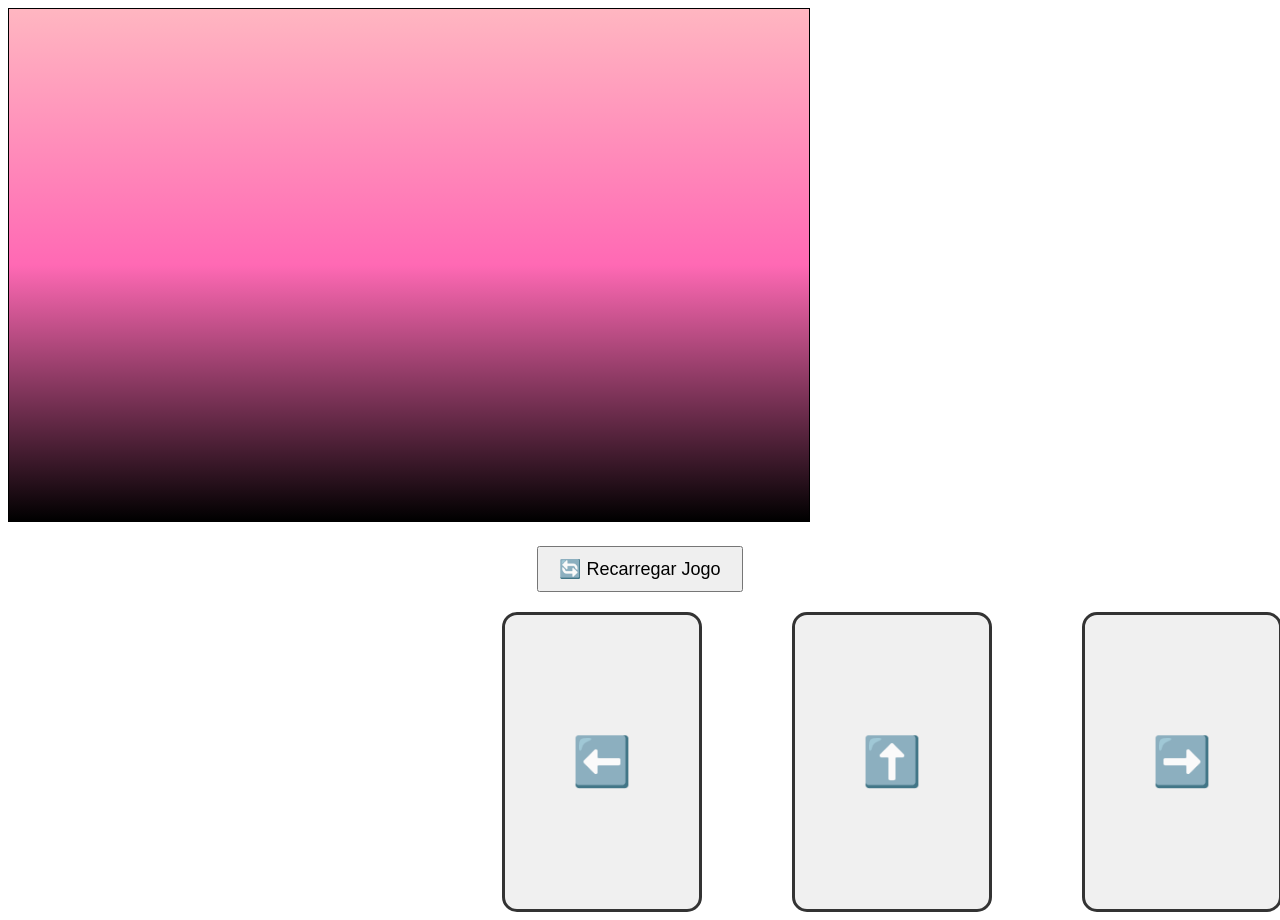
==== index.html @ bce87603 "test add virtual pad" ====
<!DOCTYPE html>
<html lang="pt-BR">

<head>
    <meta charset="UTF-8">
    <meta name="viewport" content="width=device-width, initial-scale=1.0">
    <link rel="stylesheet" href="css/style.css">
    <script type="text/javascript" src="Jogador.js"></script>
    <script type="text/javascript" src="Mapa.js"></script>
    <script type="text/javascript" src="Tileset.js"></script>
    <script type="text/javascript" src="Moeda.js"></script>
    <script type="text/javascript" src="assets/levels/levels.js"></script>
    <title>Canvas Exemplo</title>

</head>

<body>
    <canvas id="desenho1" width="800" height="512" style="border:1px solid #000000;">
        Seu navegador não suporta o elemento canvas.
    </canvas>
    <div class="controls">
        <button id="btnRecarregar">🔄 Recarregar Jogo</button>

        <div class="game-buttons">
            <button id="btnEsquerda" class="btn-control">⬅️</button>
            <button id="btnPular" class="btn-control">⬆️</button>
            <button id="btnDireita" class="btn-control">➡️</button>
        </div>
    </div>

    <script type="text/javascript" src="Game.js"></script>
</body>

</html>
---- css/style.css ----
@font-face {
    font-family: 'ArcadeFont';
    src: url('./font/ARCADE_N.TTF') format('truetype');
    font-weight: normal;
    font-style: normal;
}

.controls {
    text-align: center;
    margin-top: 20px;
}

.game-buttons {
    display: flex;
    justify-content: center;
    gap: 10vh;
    margin-top: 20px;
    margin-left: 56vh;
}

.btn-control {
    font-size: 48px;
    min-width: 200px;
    width: 300px;
    height: 300px;
    border: 3px solid #333;
    border-radius: 15px;
    background: #f0f0f0;
    cursor: pointer;
    user-select: none;
    -webkit-tap-highlight-color: transparent;
    display: flex;
    align-items: center;
    justify-content: center;
    padding: 0;
    box-sizing: border-box;
}

.btn-control:active {
    background: #ddd;
    transform: scale(0.95);
}

#btnRecarregar {
    font-size: 18px;
    padding: 10px 20px;
    cursor: pointer;
}
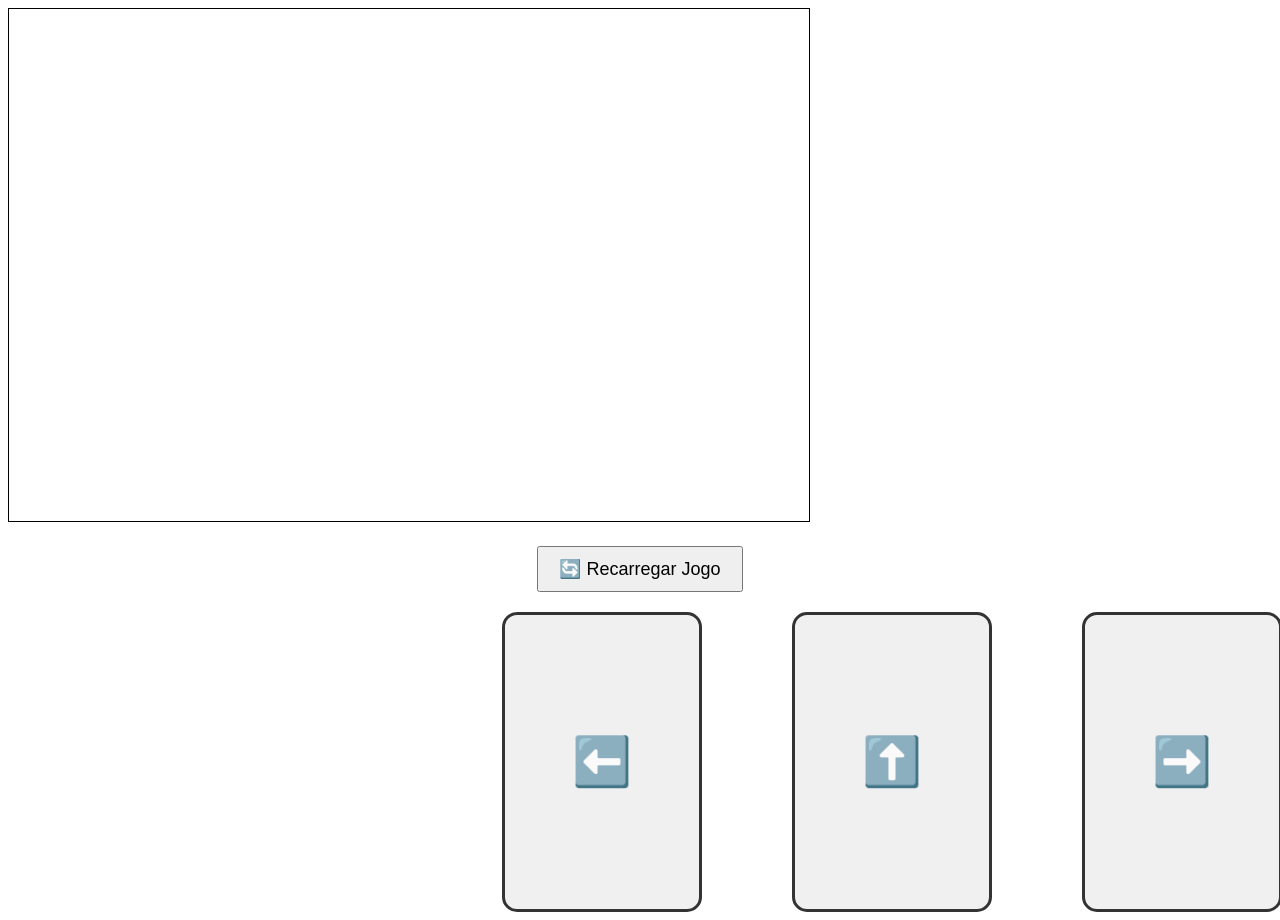
==== commit 89129483: "remove unused game files and update script paths in index.html" ====
--- a/index.html
+++ b/index.html
@@ -5,10 +5,10 @@
     <meta charset="UTF-8">
     <meta name="viewport" content="width=device-width, initial-scale=1.0">
     <link rel="stylesheet" href="css/style.css">
-    <script type="text/javascript" src="Jogador.js"></script>
-    <script type="text/javascript" src="Mapa.js"></script>
-    <script type="text/javascript" src="Tileset.js"></script>
-    <script type="text/javascript" src="Moeda.js"></script>
+    <script type="text/javascript" src="js/Jogador.js"></script>
+    <script type="text/javascript" src="js/Mapa.js"></script>
+    <script type="text/javascript" src="js/Tileset.js"></script>
+    <script type="text/javascript" src="js/Moeda.js"></script>
     <script type="text/javascript" src="assets/levels/levels.js"></script>
     <title>Canvas Exemplo</title>
 
@@ -18,6 +18,15 @@
     <canvas id="desenho1" width="800" height="512" style="border:1px solid #000000;">
         Seu navegador não suporta o elemento canvas.
     </canvas>
+
+     <div id="telaFimDeJogo" class="tela-fim hidden">
+        <div class="conteudo-fim">
+            <h1>🎉 PARABÉNS! 🎉</h1>
+            <h2>Você finalizou o jogo!</h2>
+            <button id="btnJogarNovamente" class="btn-grande">🔄 Jogar Novamente</button>
+        </div>
+    </div>
+    
     <div class="controls">
         <button id="btnRecarregar">🔄 Recarregar Jogo</button>
 
@@ -28,7 +37,7 @@
         </div>
     </div>
 
-    <script type="text/javascript" src="Game.js"></script>
+    <script type="text/javascript" src="js/Game.js"></script>
 </body>
 
 </html>
--- a/css/style.css
+++ b/css/style.css
@@ -45,4 +45,89 @@
     font-size: 18px;
     padding: 10px 20px;
     cursor: pointer;
+}
+
+.tela-fim {
+    position: fixed;
+    top: 0;
+    left: 0;
+    width: 100%;
+    height: 100%;
+    background: rgba(0, 0, 0, 0.9);
+    display: flex;
+    align-items: center;
+    justify-content: center;
+    z-index: 1000;
+}
+
+.tela-fim.hidden {
+    display: none;
+}
+
+.conteudo-fim {
+    background: linear-gradient(135deg, #667eea 0%, #764ba2 100%);
+    padding: 50px;
+    border-radius: 20px;
+    text-align: center;
+    box-shadow: 0 10px 40px rgba(0, 0, 0, 0.5);
+    animation: aparecer 0.5s ease-out;
+}
+
+@keyframes aparecer {
+    from {
+        transform: scale(0.5);
+        opacity: 0;
+    }
+    to {
+        transform: scale(1);
+        opacity: 1;
+    }
+}
+
+.conteudo-fim h1 {
+    font-family: 'ArcadeFont', sans-serif;
+    font-size: 48px;
+    color: #FFD700;
+    margin: 0 0 20px 0;
+    text-shadow: 3px 3px 0px rgba(0, 0, 0, 0.3);
+}
+
+.conteudo-fim h2 {
+    font-family: 'ArcadeFont', sans-serif;
+    font-size: 32px;
+    color: white;
+    margin: 0 0 30px 0;
+}
+
+.conteudo-fim p {
+    font-size: 24px;
+    color: white;
+    margin: 20px 0;
+}
+
+#totalMoedas {
+    font-weight: bold;
+    color: #FFD700;
+    font-size: 28px;
+}
+
+.btn-grande {
+    font-family: 'ArcadeFont', sans-serif;
+    font-size: 24px;
+    padding: 15px 40px;
+    margin-top: 30px;
+    background: #FFD700;
+    border: 3px solid #FFA500;
+    border-radius: 10px;
+    cursor: pointer;
+    transition: all 0.3s;
+}
+
+.btn-grande:hover {
+    background: #FFA500;
+    transform: scale(1.05);
+}
+
+.btn-grande:active {
+    transform: scale(0.95);
 }
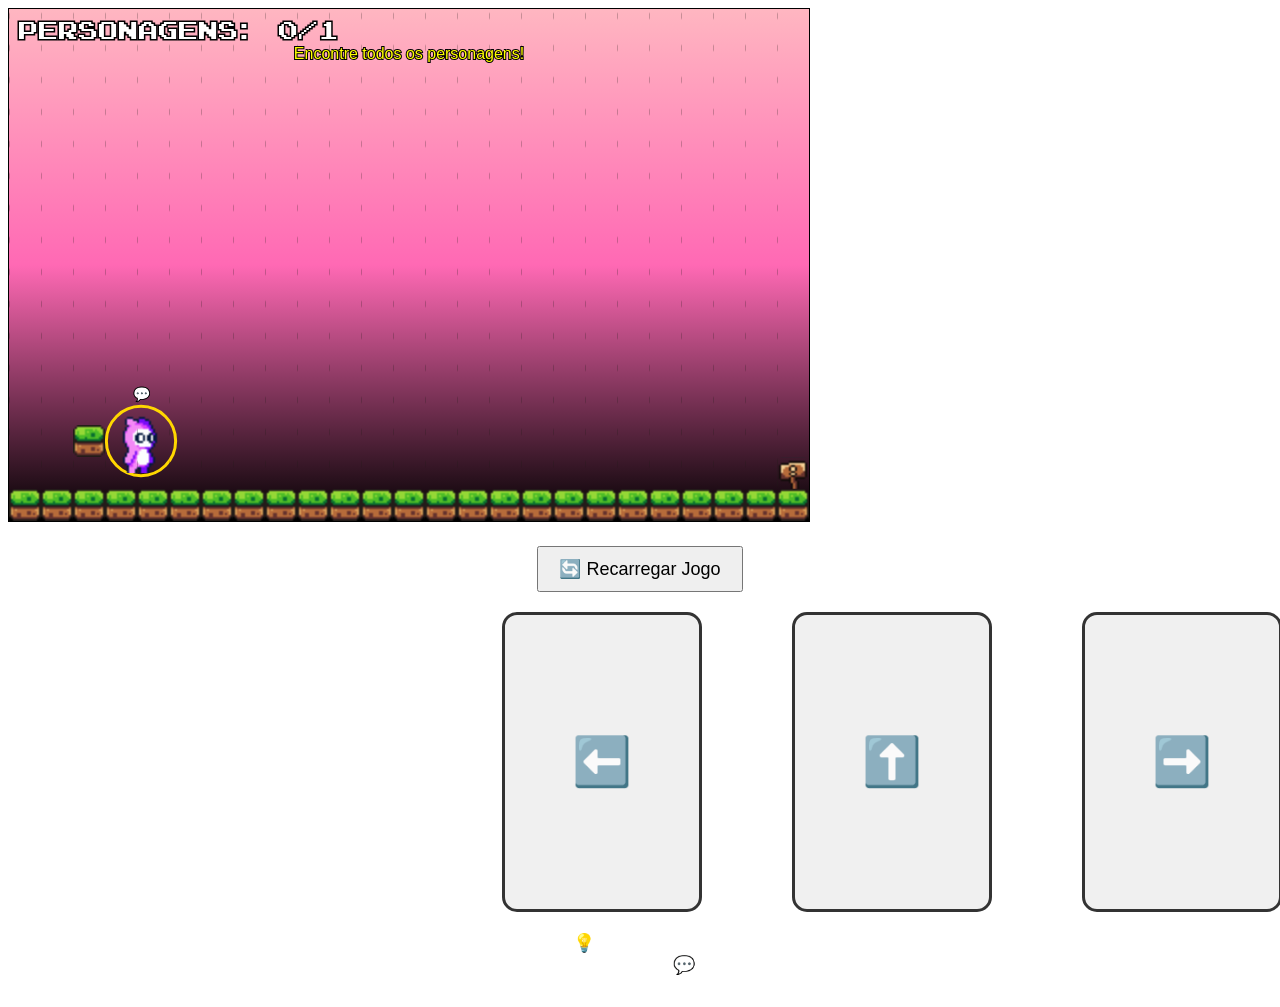
==== commit 7ac9cb0a: "salvando para n~ao perder tudo" ====
--- a/index.html
+++ b/index.html
@@ -5,13 +5,8 @@
     <meta charset="UTF-8">
     <meta name="viewport" content="width=device-width, initial-scale=1.0">
     <link rel="stylesheet" href="css/style.css">
-    <script type="text/javascript" src="js/Jogador.js"></script>
-    <script type="text/javascript" src="js/Mapa.js"></script>
-    <script type="text/javascript" src="js/Tileset.js"></script>
-    <script type="text/javascript" src="js/Moeda.js"></script>
-    <script type="text/javascript" src="assets/levels/levels.js"></script>
-    <title>Canvas Exemplo</title>
-
+    
+    <title>Canvas Exemplo - Personagens</title>
 </head>
 
 <body>
@@ -19,14 +14,15 @@
         Seu navegador não suporta o elemento canvas.
     </canvas>
 
-     <div id="telaFimDeJogo" class="tela-fim hidden">
+    <div id="telaFimDeJogo" class="tela-fim hidden">
         <div class="conteudo-fim">
             <h1>🎉 PARABÉNS! 🎉</h1>
             <h2>Você finalizou o jogo!</h2>
+            <p>Conheceu todos os personagens!</p>
             <button id="btnJogarNovamente" class="btn-grande">🔄 Jogar Novamente</button>
         </div>
     </div>
-    
+
     <div class="controls">
         <button id="btnRecarregar">🔄 Recarregar Jogo</button>
 
@@ -35,9 +31,35 @@
             <button id="btnPular" class="btn-control">⬆️</button>
             <button id="btnDireita" class="btn-control">➡️</button>
         </div>
+        
+        <div style="text-align: center; margin-top: 20px; color: white; font-family: Arial;">
+            <p style="font-size: 18px; margin: 10px;">
+                💡 <strong>Como jogar:</strong><br>
+                Toque nos personagens com 💬 para conhecê-los!<br>
+                Encontre todos para avançar de fase!
+            </p>
+        </div>
     </div>
 
-    <script type="text/javascript" src="js/Game.js"></script>
+    <!-- ORDEM CRÍTICA DOS SCRIPTS - NÃO MUDE! -->
+    
+    <!-- 1. Classes básicas do jogo -->
+    <script type="text/javascript" src="Jogador.js"></script>
+    <script type="text/javascript" src="Mapa.js"></script>
+    <script type="text/javascript" src="Tileset.js"></script>
+    
+    <!-- 2. DADOS dos personagens (ANTES das classes que usam) -->
+    <script type="text/javascript" src="Personagens.js"></script>
+    
+    <!-- 3. Classes que USAM os dados -->
+    <script type="text/javascript" src="Personagem.js"></script>
+    <script type="text/javascript" src="DialogSystem.js"></script>
+    
+    <!-- 4. Levels (usa PERSONAGENS) -->
+    <script type="text/javascript" src="assets/levels/levels.js"></script>
+    
+    <!-- 5. Game principal - SEMPRE POR ÚLTIMO! -->
+    <script type="text/javascript" src="Game.js"></script>
 </body>
 
 </html>
--- a/css/style.css
+++ b/css/style.css
@@ -130,4 +130,261 @@
 
 .btn-grande:active {
     transform: scale(0.95);
+}
+
+
+.dialog-overlay {
+    position: fixed;
+    top: 0;
+    left: 0;
+    width: 100%;
+    height: 100%;
+    background: rgba(0, 0, 0, 0.8);
+    display: flex;
+    justify-content: center;
+    align-items: center;
+    z-index: 1000;
+    animation: fadeIn 0.3s ease-in-out;
+}
+
+.dialog-overlay.hidden {
+    display: none;
+}
+
+@keyframes fadeIn {
+    from {
+        opacity: 0;
+    }
+    to {
+        opacity: 1;
+    }
+}
+
+.dialog-container {
+    background: linear-gradient(135deg, #FFB6C1 0%, #FF69B4 100%);
+    border-radius: 20px;
+    padding: 30px;
+    max-width: 900px;
+    width: 90%;
+    position: relative;
+    box-shadow: 0 10px 40px rgba(0, 0, 0, 0.5);
+    border: 4px solid #FF1493;
+    animation: slideUp 0.4s ease-out;
+}
+
+@keyframes slideUp {
+    from {
+        transform: translateY(50px);
+        opacity: 0;
+    }
+    to {
+        transform: translateY(0);
+        opacity: 1;
+    }
+}
+
+.dialog-close {
+    position: absolute;
+    top: 15px;
+    right: 15px;
+    background: #FF1493;
+    color: white;
+    border: none;
+    border-radius: 50%;
+    width: 40px;
+    height: 40px;
+    font-size: 20px;
+    cursor: pointer;
+    transition: all 0.3s;
+    box-shadow: 0 2px 5px rgba(0, 0, 0, 0.3);
+}
+
+.dialog-close:hover {
+    background: #C71585;
+    transform: rotate(90deg);
+}
+
+.dialog-content {
+    display: flex;
+    gap: 30px;
+    margin-top: 20px;
+}
+
+.dialog-left {
+    flex: 0 0 280px;
+    display: flex;
+    flex-direction: column;
+    align-items: center;
+    gap: 15px;
+}
+
+.personagem-frame {
+    width: 250px;
+    height: 250px;
+    background: white;
+    border-radius: 15px;
+    padding: 10px;
+    box-shadow: 0 5px 15px rgba(0, 0, 0, 0.3);
+    border: 3px solid #FF1493;
+    overflow: hidden;
+    display: flex;
+    align-items: center;
+    justify-content: center;
+}
+
+.personagem-frame img {
+    max-width: 100%;
+    max-height: 100%;
+    object-fit: contain;
+    image-rendering: pixelated;
+}
+
+.personagem-nome {
+    font-family: 'ArcadeFont', 'Arial Black', sans-serif;
+    font-size: 24px;
+    color: white;
+    text-shadow: 3px 3px 0 #000, -1px -1px 0 #000, 1px -1px 0 #000, -1px 1px 0 #000;
+    text-align: center;
+    margin: 0;
+}
+
+.dialog-right {
+    flex: 1;
+    display: flex;
+    flex-direction: column;
+    gap: 20px;
+}
+
+.dialog-fala-container {
+    background: white;
+    border-radius: 15px;
+    padding: 20px;
+    box-shadow: 0 5px 15px rgba(0, 0, 0, 0.2);
+    border: 3px solid #FF1493;
+}
+
+.balao-fala {
+    min-height: 120px;
+    display: flex;
+    align-items: center;
+    justify-content: center;
+    padding: 15px;
+    background: #FFF0F5;
+    border-radius: 10px;
+    margin-bottom: 15px;
+}
+
+.texto-fala {
+    font-family: Arial, sans-serif;
+    font-size: 18px;
+    line-height: 1.6;
+    color: #333;
+    text-align: center;
+    margin: 0;
+}
+
+.dialog-controls {
+    display: flex;
+    justify-content: space-between;
+    align-items: center;
+    gap: 10px;
+}
+
+.btn-nav {
+    background: #FF69B4;
+    color: white;
+    border: 2px solid #FF1493;
+    padding: 10px 20px;
+    border-radius: 10px;
+    font-family: 'ArcadeFont', Arial, sans-serif;
+    font-size: 14px;
+    cursor: pointer;
+    transition: all 0.3s;
+    box-shadow: 0 2px 5px rgba(0, 0, 0, 0.2);
+}
+
+.btn-nav:hover:not(:disabled) {
+    background: #FF1493;
+    transform: translateY(-2px);
+    box-shadow: 0 4px 8px rgba(0, 0, 0, 0.3);
+}
+
+.btn-nav:disabled {
+    background: #ccc;
+    border-color: #999;
+    cursor: not-allowed;
+    opacity: 0.5;
+}
+
+.indicador-fala {
+    font-family: 'ArcadeFont', Arial, sans-serif;
+    font-size: 16px;
+    color: white;
+    background: #FF1493;
+    padding: 8px 16px;
+    border-radius: 20px;
+    font-weight: bold;
+}
+
+.atributos-container {
+    background: white;
+    border-radius: 15px;
+    padding: 20px;
+    box-shadow: 0 5px 15px rgba(0, 0, 0, 0.2);
+    border: 3px solid #FF1493;
+    display: flex;
+    flex-direction: column;
+    align-items: center;
+}
+
+.atributos-titulo {
+    font-family: 'ArcadeFont', 'Arial Black', sans-serif;
+    font-size: 20px;
+    color: #FF1493;
+    margin: 0 0 15px 0;
+    text-transform: uppercase;
+}
+
+#radarChart {
+    display: block;
+}
+
+/* Responsividade */
+@media (max-width: 768px) {
+    .dialog-content {
+        flex-direction: column;
+    }
+    
+    .dialog-left {
+        flex: 1;
+        width: 100%;
+    }
+    
+    .personagem-frame {
+        width: 200px;
+        height: 200px;
+    }
+    
+    .dialog-right {
+        width: 100%;
+    }
+    
+    .dialog-controls {
+        flex-direction: column;
+    }
+    
+    .btn-nav {
+        width: 100%;
+    }
+    
+    .game-buttons {
+        margin-left: 0;
+        gap: 5vh;
+    }
+    
+    .btn-control {
+        width: 150px;
+        height: 150px;
+        font-size: 36px;
+    }
 }
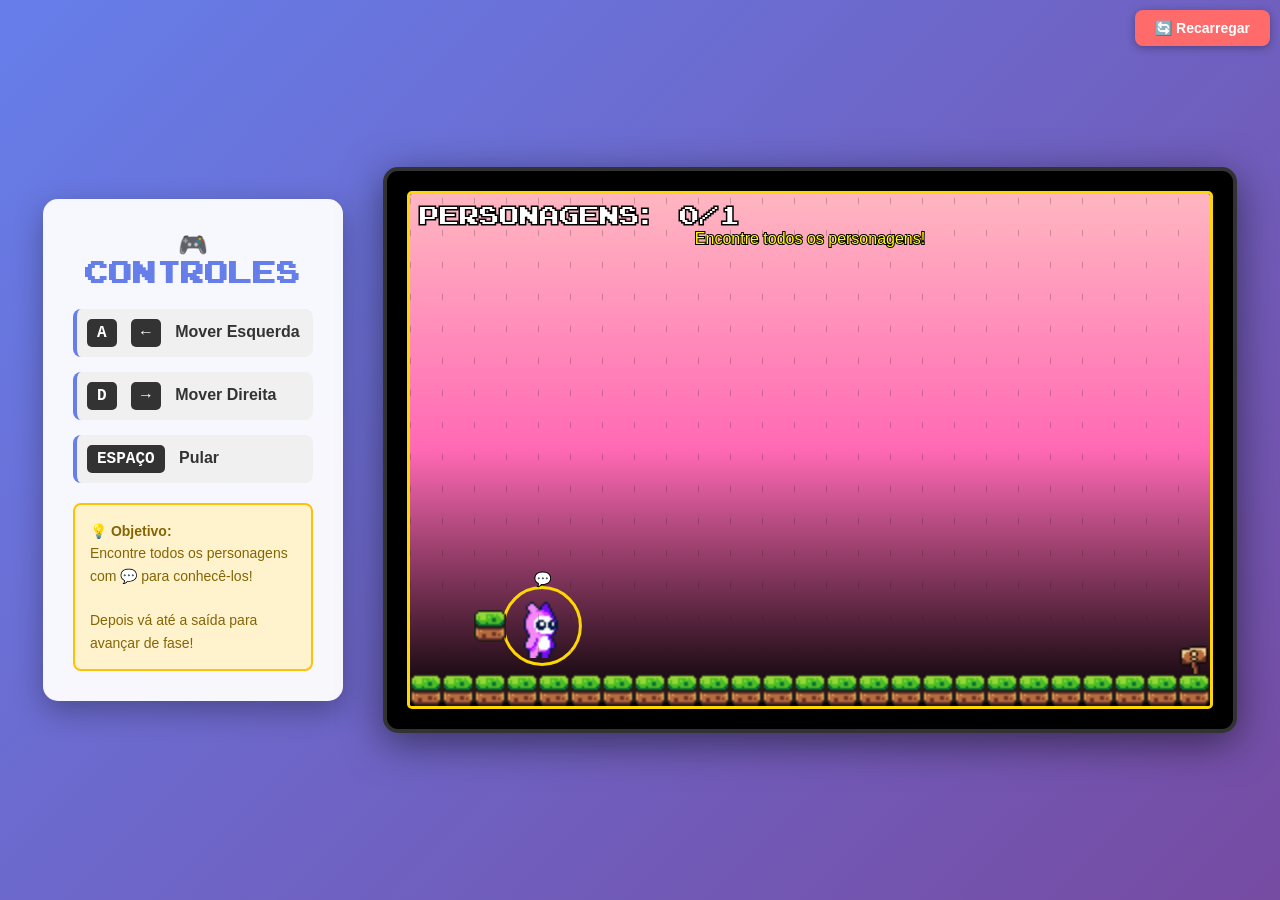
==== commit c4930393: "maior bagunça" ====
--- a/index.html
+++ b/index.html
@@ -1,19 +1,476 @@
 <!DOCTYPE html>
 <html lang="pt-BR">
-
 <head>
     <meta charset="UTF-8">
-    <meta name="viewport" content="width=device-width, initial-scale=1.0">
+    <meta name="viewport" content="width=device-width, initial-scale=1.0, maximum-scale=1.0, user-scalable=no">
     <link rel="stylesheet" href="css/style.css">
+    <title>Jogo de Plataforma - Personagens</title>
     
-    <title>Canvas Exemplo - Personagens</title>
+    <style>
+        @font-face {
+            font-family: 'ArcadeFont';
+            src: url('./font/ARCADE_N.TTF') format('truetype');
+        }
+
+        * {
+            margin: 0;
+            padding: 0;
+            box-sizing: border-box;
+        }
+
+        body {
+            font-family: Arial, sans-serif;
+            background: linear-gradient(135deg, #667eea 0%, #764ba2 100%);
+            overflow: hidden;
+            touch-action: manipulation;
+        }
+
+        #dialogOverlay {
+            position: fixed;
+            top: 0;
+            left: 0;
+            width: 100vw;
+            height: 100vh;
+            display: flex;
+            justify-content: center;
+            align-items: center;
+            background: rgba(0, 0, 0, 0.8);
+            z-index: 9999;
+        }
+
+        #dialogOverlay.hidden {
+            display: none;
+        }
+
+
+        /* ========== LAYOUT DESKTOP ========== */
+        .desktop-layout {
+            display: flex;
+            justify-content: center;
+            align-items: center;
+            min-height: 100vh;
+            padding: 20px;
+            gap: 40px;
+        }
+
+        .game-container {
+            background: #000;
+            padding: 20px;
+            border-radius: 15px;
+            box-shadow: 0 10px 40px rgba(0, 0, 0, 0.5);
+            border: 4px solid #333;
+        }
+
+        #desenho1 {
+            display: block;
+            border: 3px solid #FFD700;
+            border-radius: 5px;
+            background: #000;
+        }
+
+        .tutorial-panel {
+            background: rgba(255, 255, 255, 0.95);
+            padding: 30px;
+            border-radius: 15px;
+            max-width: 300px;
+            box-shadow: 0 10px 30px rgba(0, 0, 0, 0.3);
+        }
+
+        .tutorial-panel h2 {
+            font-family: 'ArcadeFont', sans-serif;
+            color: #667eea;
+            margin-bottom: 20px;
+            font-size: 24px;
+            text-align: center;
+        }
+
+        .tutorial-item {
+            margin: 15px 0;
+            padding: 10px;
+            background: #f0f0f0;
+            border-radius: 8px;
+            border-left: 4px solid #667eea;
+        }
+
+        .tutorial-item .key {
+            display: inline-block;
+            background: #333;
+            color: white;
+            padding: 5px 10px;
+            border-radius: 5px;
+            font-weight: bold;
+            margin-right: 10px;
+            font-family: 'Courier New', monospace;
+        }
+
+        .tutorial-item .action {
+            color: #333;
+            font-weight: bold;
+        }
+
+        .game-info {
+            margin-top: 20px;
+            padding: 15px;
+            background: #fff3cd;
+            border-radius: 8px;
+            border: 2px solid #ffc107;
+        }
+
+        .game-info p {
+            color: #856404;
+            font-size: 14px;
+            line-height: 1.6;
+        }
+
+        /* ========== LAYOUT MOBILE (GAMEBOY) ========== */
+        .mobile-layout {
+            display: none;
+            flex-direction: column;
+            height: 100vh;
+            background: #8B8B8B; /* Cinza GameBoy */
+            padding: 20px;
+        }
+
+        .gameboy-header {
+            text-align: center;
+            color: #2C2C2C;
+            font-family: 'ArcadeFont', sans-serif;
+            margin-bottom: 10px;
+        }
+
+        .gameboy-screen {
+            background: #2C2C2C;
+            padding: 15px;
+            border-radius: 10px;
+            box-shadow: inset 0 4px 8px rgba(0, 0, 0, 0.5);
+            margin-bottom: 20px;
+        }
+
+        .gameboy-controls {
+            display: grid;
+            grid-template-columns: 1fr 1fr;
+            gap: 20px;
+            padding: 20px;
+            background: linear-gradient(135deg, #A0A0A0, #8B8B8B);
+            border-radius: 15px;
+            box-shadow: 0 4px 12px rgba(0, 0, 0, 0.3);
+        }
+
+        .dpad-container {
+            display: flex;
+            justify-content: center;
+            align-items: center;
+        }
+
+        .dpad {
+            position: relative;
+            width: 150px;
+            height: 150px;
+        }
+
+        .dpad-button {
+            position: absolute;
+            background: #2C2C2C;
+            border: 3px solid #000;
+            color: white;
+            font-size: 24px;
+            cursor: pointer;
+            user-select: none;
+            display: flex;
+            align-items: center;
+            justify-content: center;
+            box-shadow: 0 4px 6px rgba(0, 0, 0, 0.3);
+        }
+
+        .dpad-button:active {
+            background: #1C1C1C;
+            box-shadow: inset 0 2px 4px rgba(0, 0, 0, 0.5);
+        }
+
+        .dpad-left {
+            width: 50px;
+            height: 50px;
+            left: 0;
+            top: 50px;
+            border-radius: 8px 0 0 8px;
+        }
+
+        .dpad-right {
+            width: 50px;
+            height: 50px;
+            right: 0;
+            top: 50px;
+            border-radius: 0 8px 8px 0;
+        }
+
+        .dpad-up {
+            width: 50px;
+            height: 50px;
+            left: 50px;
+            top: 0;
+            border-radius: 8px 8px 0 0;
+        }
+
+        .dpad-center {
+            width: 50px;
+            height: 50px;
+            left: 50px;
+            top: 50px;
+            background: #3C3C3C;
+            border-radius: 50%;
+        }
+
+        .action-buttons {
+            display: flex;
+            gap: 15px;
+            align-items: center;
+            justify-content: center;
+        }
+
+        .action-button {
+            width: 70px;
+            height: 70px;
+            border-radius: 50%;
+            background: #8B0000;
+            border: 4px solid #5C0000;
+            color: white;
+            font-size: 28px;
+            cursor: pointer;
+            user-select: none;
+            display: flex;
+            align-items: center;
+            justify-content: center;
+            box-shadow: 0 4px 8px rgba(0, 0, 0, 0.4);
+            font-weight: bold;
+        }
+
+        .action-button:active {
+            background: #6B0000;
+            box-shadow: inset 0 2px 4px rgba(0, 0, 0, 0.5);
+        }
+
+        .action-button.jump {
+            background: #FFD700;
+            border-color: #B8860B;
+        }
+
+        .action-button.jump:active {
+            background: #DAA520;
+        }
+
+        /* ========== BOTÕES COMUNS ========== */
+        #btnRecarregar {
+            position: fixed;
+            top: 10px;
+            right: 10px;
+            background: #FF6B6B;
+            color: white;
+            border: none;
+            padding: 10px 20px;
+            border-radius: 8px;
+            cursor: pointer;
+            font-size: 14px;
+            font-weight: bold;
+            box-shadow: 0 2px 8px rgba(0, 0, 0, 0.3);
+            z-index: 1000;
+        }
+
+        #btnRecarregar:hover {
+            background: #FF5252;
+        }
+
+        /* ========== TELA DE FIM DE JOGO ========== */
+        .tela-fim {
+            position: fixed;
+            top: 0;
+            left: 0;
+            width: 100%;
+            height: 100%;
+            background: rgba(0, 0, 0, 0.9);
+            display: flex;
+            align-items: center;
+            justify-content: center;
+            z-index: 2000;
+        }
+
+        .tela-fim.hidden {
+            display: none;
+        }
+
+        .conteudo-fim {
+            background: linear-gradient(135deg, #667eea 0%, #764ba2 100%);
+            padding: 40px;
+            border-radius: 20px;
+            text-align: center;
+            box-shadow: 0 10px 40px rgba(0, 0, 0, 0.5);
+            animation: slideIn 0.5s ease-out;
+        }
+
+        @keyframes slideIn {
+            from {
+                transform: scale(0.5);
+                opacity: 0;
+            }
+            to {
+                transform: scale(1);
+                opacity: 1;
+            }
+        }
+
+        .conteudo-fim h1 {
+            font-family: 'ArcadeFont', sans-serif;
+            font-size: 48px;
+            color: #FFD700;
+            margin: 0 0 15px 0;
+            text-shadow: 3px 3px 0px rgba(0, 0, 0, 0.3);
+        }
+
+        .conteudo-fim h2 {
+            font-family: 'ArcadeFont', sans-serif;
+            font-size: 28px;
+            color: white;
+            margin: 0 0 10px 0;
+        }
+
+        .conteudo-fim p {
+            color: white;
+            font-size: 18px;
+            margin: 10px 0 20px 0;
+        }
+
+        .btn-grande {
+            font-family: 'ArcadeFont', sans-serif;
+            font-size: 20px;
+            padding: 15px 40px;
+            background: #FFD700;
+            border: 3px solid #FFA500;
+            border-radius: 10px;
+            cursor: pointer;
+            transition: all 0.3s;
+            box-shadow: 0 4px 8px rgba(0, 0, 0, 0.3);
+        }
+
+        .btn-grande:hover {
+            background: #FFA500;
+            transform: scale(1.05);
+        }
+
+        /* ========== MEDIA QUERIES ========== */
+        @media (max-width: 768px) {
+            .desktop-layout {
+                display: none !important;
+            }
+
+            .mobile-layout {
+                display: flex !important;
+            }
+
+            #desenho1 {
+                width: 100%;
+                height: auto;
+                max-height: 40vh;
+            }
+
+            .gameboy-header h1 {
+                font-size: 24px;
+            }
+            .dialog-left {
+                flex: 0 0 auto; /* remover o 280px fixo */
+            }
+
+            .dialog-container {
+                padding: 15px;
+                max-height: 90vh;
+                overflow-y: auto; /* permitir scroll se necessário */
+            }
+        }
+
+        @media (min-width: 769px) {
+            .desktop-layout {
+                display: flex !important;
+            }
+
+            .mobile-layout {
+                display: none !important;
+            }
+
+            .controls,
+            .game-buttons {
+                display: none !important;
+            }
+        }
+        
+
+    </style>
 </head>
 
 <body>
-    <canvas id="desenho1" width="800" height="512" style="border:1px solid #000000;">
-        Seu navegador não suporta o elemento canvas.
-    </canvas>
-
+    <!-- ========== LAYOUT DESKTOP ========== -->
+    <div class="desktop-layout">
+        <div class="tutorial-panel">
+            <h2>🎮 CONTROLES</h2>
+            
+            <div class="tutorial-item">
+                <span class="key">A</span>
+                <span class="key">←</span>
+                <span class="action">Mover Esquerda</span>
+            </div>
+            
+            <div class="tutorial-item">
+                <span class="key">D</span>
+                <span class="key">→</span>
+                <span class="action">Mover Direita</span>
+            </div>
+            
+            <div class="tutorial-item">
+                <span class="key">ESPAÇO</span>
+                <span class="action">Pular</span>
+            </div>
+            
+            <div class="game-info">
+                <p>
+                    <strong>💡 Objetivo:</strong><br>
+                    Encontre todos os personagens com 💬 para conhecê-los!
+                    <br><br>
+                    Depois vá até a saída para avançar de fase!
+                </p>
+            </div>
+        </div>
+
+        <div class="game-container">
+            <canvas id="desenho1" width="800" height="512"></canvas>
+        </div>
+    </div>
+
+    <!-- ========== LAYOUT MOBILE (GAMEBOY) ========== -->
+    <div class="mobile-layout">
+        <div class="gameboy-header">
+            <h1>🎮 GAME</h1>
+        </div>
+
+        <div class="gameboy-screen">
+            <canvas id="desenho1-mobile" width="800" height="512"></canvas>
+        </div>
+
+        <div class="gameboy-controls">
+            <!-- D-PAD -->
+            <div class="dpad-container">
+                <div class="dpad">
+                    <div class="dpad-button dpad-left" id="btnEsquerda">⬅</div>
+                    <div class="dpad-button dpad-right" id="btnDireita">➡</div>
+                    <div class="dpad-button dpad-up" id="btnCima">⬆</div>
+                    <div class="dpad-center"></div>
+                </div>
+            </div>
+
+            <!-- ACTION BUTTONS -->
+            <div class="action-buttons">
+                <div class="action-button jump" id="btnPular">A</div>
+            </div>
+        </div>
+    </div>
+
+    <!-- ========== TELA DE FIM DE JOGO ========== -->
     <div id="telaFimDeJogo" class="tela-fim hidden">
         <div class="conteudo-fim">
             <h1>🎉 PARABÉNS! 🎉</h1>
@@ -23,43 +480,44 @@
         </div>
     </div>
 
-    <div class="controls">
-        <button id="btnRecarregar">🔄 Recarregar Jogo</button>
-
-        <div class="game-buttons">
-            <button id="btnEsquerda" class="btn-control">⬅️</button>
-            <button id="btnPular" class="btn-control">⬆️</button>
-            <button id="btnDireita" class="btn-control">➡️</button>
-        </div>
-        
-        <div style="text-align: center; margin-top: 20px; color: white; font-family: Arial;">
-            <p style="font-size: 18px; margin: 10px;">
-                💡 <strong>Como jogar:</strong><br>
-                Toque nos personagens com 💬 para conhecê-los!<br>
-                Encontre todos para avançar de fase!
-            </p>
-        </div>
-    </div>
-
-    <!-- ORDEM CRÍTICA DOS SCRIPTS - NÃO MUDE! -->
-    
-    <!-- 1. Classes básicas do jogo -->
+    <!-- ========== BOTÃO RECARREGAR ========== -->
+    <button id="btnRecarregar">🔄 Recarregar</button>
+
+    <!-- ========== SCRIPT DE INICIALIZAÇÃO ========== -->
+    <script>
+        // Detectar dispositivo e configurar canvas correto
+        const isMobile = window.innerWidth <= 768;
+        let canvas;
+
+        if (isMobile) {
+            canvas = document.getElementById('desenho1-mobile');
+            // Ajustar tamanho do canvas para mobile
+            const screenWidth = window.innerWidth - 50;
+            const aspectRatio = 512 / 800;
+            canvas.style.width = screenWidth + 'px';
+            canvas.style.height = (screenWidth * aspectRatio) + 'px';
+        } else {
+            canvas = document.getElementById('desenho1');
+        }
+
+        // Sobrescrever getElementById para retornar o canvas correto
+        const originalGetElementById = document.getElementById.bind(document);
+        document.getElementById = function(id) {
+            if (id === 'desenho1') {
+                return canvas;
+            }
+            return originalGetElementById(id);
+        };
+    </script>
+
+    <!-- ========== SCRIPTS DO JOGO ========== -->
     <script type="text/javascript" src="Jogador.js"></script>
     <script type="text/javascript" src="Mapa.js"></script>
     <script type="text/javascript" src="Tileset.js"></script>
-    
-    <!-- 2. DADOS dos personagens (ANTES das classes que usam) -->
     <script type="text/javascript" src="Personagens.js"></script>
-    
-    <!-- 3. Classes que USAM os dados -->
     <script type="text/javascript" src="Personagem.js"></script>
     <script type="text/javascript" src="DialogSystem.js"></script>
-    
-    <!-- 4. Levels (usa PERSONAGENS) -->
     <script type="text/javascript" src="assets/levels/levels.js"></script>
-    
-    <!-- 5. Game principal - SEMPRE POR ÚLTIMO! -->
     <script type="text/javascript" src="Game.js"></script>
 </body>
-
 </html>
--- a/css/style.css
+++ b/css/style.css
@@ -134,21 +134,22 @@
 
 
 .dialog-overlay {
-    position: fixed;
-    top: 0;
-    left: 0;
-    width: 100%;
-    height: 100%;
+    position: fixed !important;
+    top: 0 !important;
+    left: 0 !important;
+    width: 100% !important;
+    height: 100% !important;
+    z-index: 9999 !important;
+    display: flex;
+    justify-content: center;
+    align-items: center;
+    animation: fadeIn 0.3s ease-in-out;
     background: rgba(0, 0, 0, 0.8);
-    display: flex;
-    justify-content: center;
-    align-items: center;
-    z-index: 1000;
-    animation: fadeIn 0.3s ease-in-out;
+
 }
 
 .dialog-overlay.hidden {
-    display: none;
+    display: none !important;
 }
 
 @keyframes fadeIn {
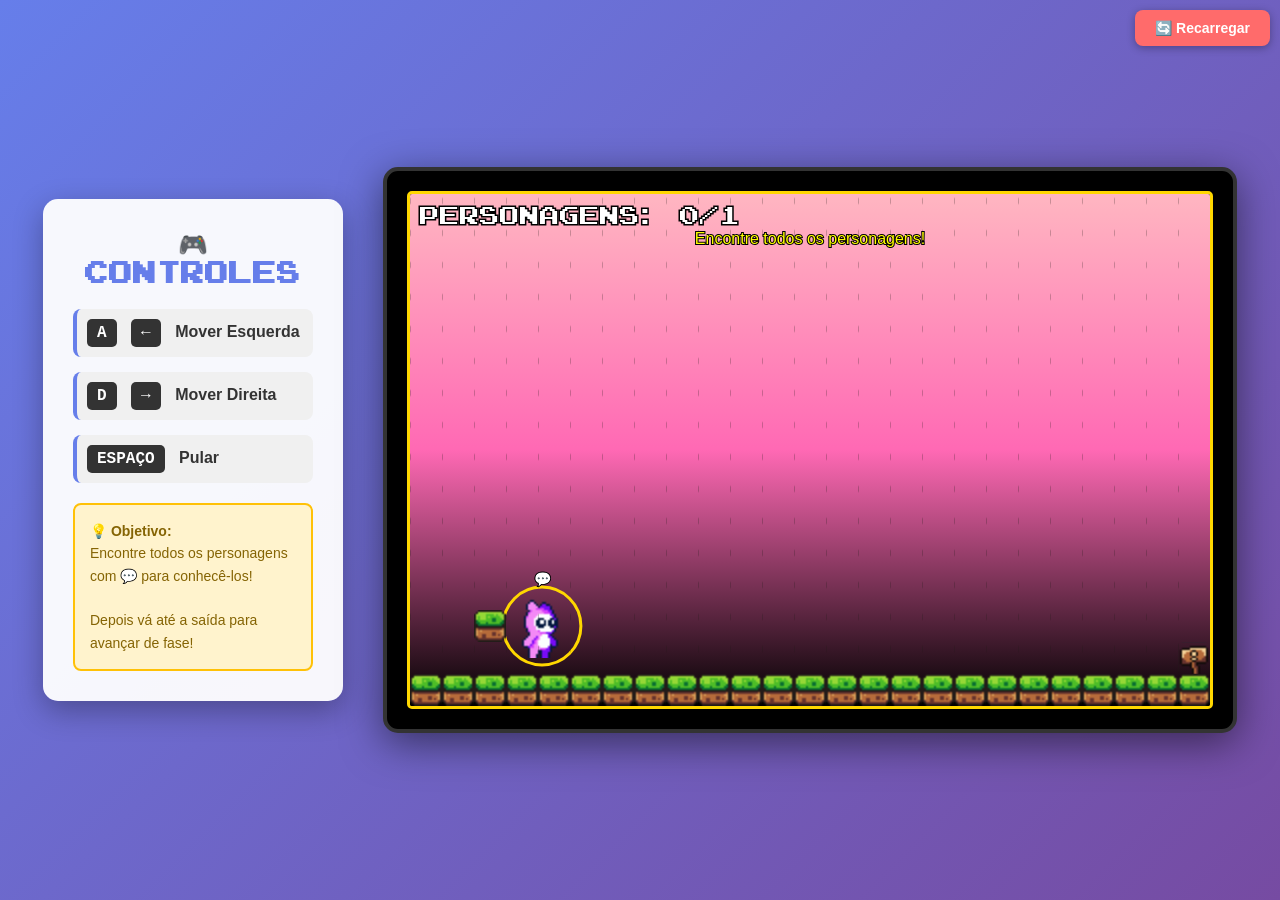
==== commit 250fbfed: "refactor to mobal" ====
--- a/index.html
+++ b/index.html
@@ -1,407 +1,11 @@
 <!DOCTYPE html>
 <html lang="pt-BR">
+
 <head>
     <meta charset="UTF-8">
     <meta name="viewport" content="width=device-width, initial-scale=1.0, maximum-scale=1.0, user-scalable=no">
     <link rel="stylesheet" href="css/style.css">
     <title>Jogo de Plataforma - Personagens</title>
-    
-    <style>
-        @font-face {
-            font-family: 'ArcadeFont';
-            src: url('./font/ARCADE_N.TTF') format('truetype');
-        }
-
-        * {
-            margin: 0;
-            padding: 0;
-            box-sizing: border-box;
-        }
-
-        body {
-            font-family: Arial, sans-serif;
-            background: linear-gradient(135deg, #667eea 0%, #764ba2 100%);
-            overflow: hidden;
-            touch-action: manipulation;
-        }
-
-        #dialogOverlay {
-            position: fixed;
-            top: 0;
-            left: 0;
-            width: 100vw;
-            height: 100vh;
-            display: flex;
-            justify-content: center;
-            align-items: center;
-            background: rgba(0, 0, 0, 0.8);
-            z-index: 9999;
-        }
-
-        #dialogOverlay.hidden {
-            display: none;
-        }
-
-
-        /* ========== LAYOUT DESKTOP ========== */
-        .desktop-layout {
-            display: flex;
-            justify-content: center;
-            align-items: center;
-            min-height: 100vh;
-            padding: 20px;
-            gap: 40px;
-        }
-
-        .game-container {
-            background: #000;
-            padding: 20px;
-            border-radius: 15px;
-            box-shadow: 0 10px 40px rgba(0, 0, 0, 0.5);
-            border: 4px solid #333;
-        }
-
-        #desenho1 {
-            display: block;
-            border: 3px solid #FFD700;
-            border-radius: 5px;
-            background: #000;
-        }
-
-        .tutorial-panel {
-            background: rgba(255, 255, 255, 0.95);
-            padding: 30px;
-            border-radius: 15px;
-            max-width: 300px;
-            box-shadow: 0 10px 30px rgba(0, 0, 0, 0.3);
-        }
-
-        .tutorial-panel h2 {
-            font-family: 'ArcadeFont', sans-serif;
-            color: #667eea;
-            margin-bottom: 20px;
-            font-size: 24px;
-            text-align: center;
-        }
-
-        .tutorial-item {
-            margin: 15px 0;
-            padding: 10px;
-            background: #f0f0f0;
-            border-radius: 8px;
-            border-left: 4px solid #667eea;
-        }
-
-        .tutorial-item .key {
-            display: inline-block;
-            background: #333;
-            color: white;
-            padding: 5px 10px;
-            border-radius: 5px;
-            font-weight: bold;
-            margin-right: 10px;
-            font-family: 'Courier New', monospace;
-        }
-
-        .tutorial-item .action {
-            color: #333;
-            font-weight: bold;
-        }
-
-        .game-info {
-            margin-top: 20px;
-            padding: 15px;
-            background: #fff3cd;
-            border-radius: 8px;
-            border: 2px solid #ffc107;
-        }
-
-        .game-info p {
-            color: #856404;
-            font-size: 14px;
-            line-height: 1.6;
-        }
-
-        /* ========== LAYOUT MOBILE (GAMEBOY) ========== */
-        .mobile-layout {
-            display: none;
-            flex-direction: column;
-            height: 100vh;
-            background: #8B8B8B; /* Cinza GameBoy */
-            padding: 20px;
-        }
-
-        .gameboy-header {
-            text-align: center;
-            color: #2C2C2C;
-            font-family: 'ArcadeFont', sans-serif;
-            margin-bottom: 10px;
-        }
-
-        .gameboy-screen {
-            background: #2C2C2C;
-            padding: 15px;
-            border-radius: 10px;
-            box-shadow: inset 0 4px 8px rgba(0, 0, 0, 0.5);
-            margin-bottom: 20px;
-        }
-
-        .gameboy-controls {
-            display: grid;
-            grid-template-columns: 1fr 1fr;
-            gap: 20px;
-            padding: 20px;
-            background: linear-gradient(135deg, #A0A0A0, #8B8B8B);
-            border-radius: 15px;
-            box-shadow: 0 4px 12px rgba(0, 0, 0, 0.3);
-        }
-
-        .dpad-container {
-            display: flex;
-            justify-content: center;
-            align-items: center;
-        }
-
-        .dpad {
-            position: relative;
-            width: 150px;
-            height: 150px;
-        }
-
-        .dpad-button {
-            position: absolute;
-            background: #2C2C2C;
-            border: 3px solid #000;
-            color: white;
-            font-size: 24px;
-            cursor: pointer;
-            user-select: none;
-            display: flex;
-            align-items: center;
-            justify-content: center;
-            box-shadow: 0 4px 6px rgba(0, 0, 0, 0.3);
-        }
-
-        .dpad-button:active {
-            background: #1C1C1C;
-            box-shadow: inset 0 2px 4px rgba(0, 0, 0, 0.5);
-        }
-
-        .dpad-left {
-            width: 50px;
-            height: 50px;
-            left: 0;
-            top: 50px;
-            border-radius: 8px 0 0 8px;
-        }
-
-        .dpad-right {
-            width: 50px;
-            height: 50px;
-            right: 0;
-            top: 50px;
-            border-radius: 0 8px 8px 0;
-        }
-
-        .dpad-up {
-            width: 50px;
-            height: 50px;
-            left: 50px;
-            top: 0;
-            border-radius: 8px 8px 0 0;
-        }
-
-        .dpad-center {
-            width: 50px;
-            height: 50px;
-            left: 50px;
-            top: 50px;
-            background: #3C3C3C;
-            border-radius: 50%;
-        }
-
-        .action-buttons {
-            display: flex;
-            gap: 15px;
-            align-items: center;
-            justify-content: center;
-        }
-
-        .action-button {
-            width: 70px;
-            height: 70px;
-            border-radius: 50%;
-            background: #8B0000;
-            border: 4px solid #5C0000;
-            color: white;
-            font-size: 28px;
-            cursor: pointer;
-            user-select: none;
-            display: flex;
-            align-items: center;
-            justify-content: center;
-            box-shadow: 0 4px 8px rgba(0, 0, 0, 0.4);
-            font-weight: bold;
-        }
-
-        .action-button:active {
-            background: #6B0000;
-            box-shadow: inset 0 2px 4px rgba(0, 0, 0, 0.5);
-        }
-
-        .action-button.jump {
-            background: #FFD700;
-            border-color: #B8860B;
-        }
-
-        .action-button.jump:active {
-            background: #DAA520;
-        }
-
-        /* ========== BOTÕES COMUNS ========== */
-        #btnRecarregar {
-            position: fixed;
-            top: 10px;
-            right: 10px;
-            background: #FF6B6B;
-            color: white;
-            border: none;
-            padding: 10px 20px;
-            border-radius: 8px;
-            cursor: pointer;
-            font-size: 14px;
-            font-weight: bold;
-            box-shadow: 0 2px 8px rgba(0, 0, 0, 0.3);
-            z-index: 1000;
-        }
-
-        #btnRecarregar:hover {
-            background: #FF5252;
-        }
-
-        /* ========== TELA DE FIM DE JOGO ========== */
-        .tela-fim {
-            position: fixed;
-            top: 0;
-            left: 0;
-            width: 100%;
-            height: 100%;
-            background: rgba(0, 0, 0, 0.9);
-            display: flex;
-            align-items: center;
-            justify-content: center;
-            z-index: 2000;
-        }
-
-        .tela-fim.hidden {
-            display: none;
-        }
-
-        .conteudo-fim {
-            background: linear-gradient(135deg, #667eea 0%, #764ba2 100%);
-            padding: 40px;
-            border-radius: 20px;
-            text-align: center;
-            box-shadow: 0 10px 40px rgba(0, 0, 0, 0.5);
-            animation: slideIn 0.5s ease-out;
-        }
-
-        @keyframes slideIn {
-            from {
-                transform: scale(0.5);
-                opacity: 0;
-            }
-            to {
-                transform: scale(1);
-                opacity: 1;
-            }
-        }
-
-        .conteudo-fim h1 {
-            font-family: 'ArcadeFont', sans-serif;
-            font-size: 48px;
-            color: #FFD700;
-            margin: 0 0 15px 0;
-            text-shadow: 3px 3px 0px rgba(0, 0, 0, 0.3);
-        }
-
-        .conteudo-fim h2 {
-            font-family: 'ArcadeFont', sans-serif;
-            font-size: 28px;
-            color: white;
-            margin: 0 0 10px 0;
-        }
-
-        .conteudo-fim p {
-            color: white;
-            font-size: 18px;
-            margin: 10px 0 20px 0;
-        }
-
-        .btn-grande {
-            font-family: 'ArcadeFont', sans-serif;
-            font-size: 20px;
-            padding: 15px 40px;
-            background: #FFD700;
-            border: 3px solid #FFA500;
-            border-radius: 10px;
-            cursor: pointer;
-            transition: all 0.3s;
-            box-shadow: 0 4px 8px rgba(0, 0, 0, 0.3);
-        }
-
-        .btn-grande:hover {
-            background: #FFA500;
-            transform: scale(1.05);
-        }
-
-        /* ========== MEDIA QUERIES ========== */
-        @media (max-width: 768px) {
-            .desktop-layout {
-                display: none !important;
-            }
-
-            .mobile-layout {
-                display: flex !important;
-            }
-
-            #desenho1 {
-                width: 100%;
-                height: auto;
-                max-height: 40vh;
-            }
-
-            .gameboy-header h1 {
-                font-size: 24px;
-            }
-            .dialog-left {
-                flex: 0 0 auto; /* remover o 280px fixo */
-            }
-
-            .dialog-container {
-                padding: 15px;
-                max-height: 90vh;
-                overflow-y: auto; /* permitir scroll se necessário */
-            }
-        }
-
-        @media (min-width: 769px) {
-            .desktop-layout {
-                display: flex !important;
-            }
-
-            .mobile-layout {
-                display: none !important;
-            }
-
-            .controls,
-            .game-buttons {
-                display: none !important;
-            }
-        }
-        
-
-    </style>
 </head>
 
 <body>
@@ -409,24 +13,24 @@
     <div class="desktop-layout">
         <div class="tutorial-panel">
             <h2>🎮 CONTROLES</h2>
-            
+
             <div class="tutorial-item">
                 <span class="key">A</span>
                 <span class="key">←</span>
                 <span class="action">Mover Esquerda</span>
             </div>
-            
+
             <div class="tutorial-item">
                 <span class="key">D</span>
                 <span class="key">→</span>
                 <span class="action">Mover Direita</span>
             </div>
-            
+
             <div class="tutorial-item">
                 <span class="key">ESPAÇO</span>
                 <span class="action">Pular</span>
             </div>
-            
+
             <div class="game-info">
                 <p>
                     <strong>💡 Objetivo:</strong><br>
@@ -459,7 +63,6 @@
                     <div class="dpad-button dpad-left" id="btnEsquerda">⬅</div>
                     <div class="dpad-button dpad-right" id="btnDireita">➡</div>
                     <div class="dpad-button dpad-up" id="btnCima">⬆</div>
-                    <div class="dpad-center"></div>
                 </div>
             </div>
 
@@ -491,18 +94,13 @@
 
         if (isMobile) {
             canvas = document.getElementById('desenho1-mobile');
-            // Ajustar tamanho do canvas para mobile
-            const screenWidth = window.innerWidth - 50;
-            const aspectRatio = 512 / 800;
-            canvas.style.width = screenWidth + 'px';
-            canvas.style.height = (screenWidth * aspectRatio) + 'px';
         } else {
             canvas = document.getElementById('desenho1');
         }
 
         // Sobrescrever getElementById para retornar o canvas correto
         const originalGetElementById = document.getElementById.bind(document);
-        document.getElementById = function(id) {
+        document.getElementById = function (id) {
             if (id === 'desenho1') {
                 return canvas;
             }
@@ -520,4 +118,5 @@
     <script type="text/javascript" src="assets/levels/levels.js"></script>
     <script type="text/javascript" src="Game.js"></script>
 </body>
+
 </html>
--- a/css/style.css
+++ b/css/style.css
@@ -5,6 +5,582 @@
     font-style: normal;
 }
 
+* {
+    margin: 0;
+    padding: 0;
+    box-sizing: border-box;
+}
+
+body {
+    font-family: Arial, sans-serif;
+    background: linear-gradient(135deg, #667eea 0%, #764ba2 100%);
+    overflow: hidden;
+    touch-action: manipulation;
+}
+
+/* ========== LAYOUT DESKTOP ========== */
+.desktop-layout {
+    display: flex;
+    justify-content: center;
+    align-items: center;
+    min-height: 100vh;
+    padding: 20px;
+    gap: 40px;
+}
+
+.game-container {
+    background: #000;
+    padding: 20px;
+    border-radius: 15px;
+    box-shadow: 0 10px 40px rgba(0, 0, 0, 0.5);
+    border: 4px solid #333;
+}
+
+#desenho1 {
+    display: block;
+    border: 3px solid #FFD700;
+    border-radius: 5px;
+    background: #000;
+}
+
+.tutorial-panel {
+    background: rgba(255, 255, 255, 0.95);
+    padding: 30px;
+    border-radius: 15px;
+    max-width: 300px;
+    box-shadow: 0 10px 30px rgba(0, 0, 0, 0.3);
+}
+
+.tutorial-panel h2 {
+    font-family: 'ArcadeFont', sans-serif;
+    color: #667eea;
+    margin-bottom: 20px;
+    font-size: 24px;
+    text-align: center;
+}
+
+.tutorial-item {
+    margin: 15px 0;
+    padding: 10px;
+    background: #f0f0f0;
+    border-radius: 8px;
+    border-left: 4px solid #667eea;
+}
+
+.tutorial-item .key {
+    display: inline-block;
+    background: #333;
+    color: white;
+    padding: 5px 10px;
+    border-radius: 5px;
+    font-weight: bold;
+    margin-right: 10px;
+    font-family: 'Courier New', monospace;
+}
+
+.tutorial-item .action {
+    color: #333;
+    font-weight: bold;
+}
+
+.game-info {
+    margin-top: 20px;
+    padding: 15px;
+    background: #fff3cd;
+    border-radius: 8px;
+    border: 2px solid #ffc107;
+}
+
+.game-info p {
+    color: #856404;
+    font-size: 14px;
+    line-height: 1.6;
+}
+
+/* ========== LAYOUT MOBILE (GAMEBOY) ========== */
+.mobile-layout {
+    display: none;
+    flex-direction: column;
+    height: 100dvh;
+    background: #8B8B8B;
+    padding: 8px;
+    gap: 8px;
+}
+
+.gameboy-header {
+    text-align: center;
+    color: #2C2C2C;
+    font-family: 'ArcadeFont', sans-serif;
+    margin-bottom: 10px;
+}
+
+.gameboy-screen {
+    background: #2C2C2C;
+    padding: 8px;
+    border-radius: 10px;
+    box-shadow: inset 0 4px 8px rgba(0, 0, 0, 0.5);
+    flex: 0 0 auto;
+    display: flex;
+    align-items: center;
+    justify-content: center;
+}
+
+#desenho1-mobile {
+    display: block;
+    width: 100%;
+    max-width: 100%;
+    height: auto;
+    aspect-ratio: 800 / 512;
+    max-height: 34dvh;
+    image-rendering: pixelated;
+}
+
+.gameboy-controls {
+    display: grid;
+    grid-template-columns: 1fr 1fr;
+    gap: 14px;
+    padding: 14px;
+    background: linear-gradient(135deg, #A0A0A0, #8B8B8B);
+    border-radius: 15px;
+    box-shadow: 0 4px 12px rgba(0, 0, 0, 0.3);
+    flex: 1;
+    min-height: 0;
+    align-items: center;
+}
+
+.dpad-container {
+    display: flex;
+    justify-content: center;
+    align-items: center;
+}
+
+.dpad {
+    position: relative;
+    width: clamp(140px, 120vw, 210px);
+    aspect-ratio: 1;
+    height: auto;
+}
+
+.dpad-button {
+    position: absolute;
+    background: #2C2C2C;
+    border: 3px solid #000;
+    color: white;
+    font-size: 24px;
+    cursor: pointer;
+    user-select: none;
+    display: flex;
+    align-items: center;
+    justify-content: center;
+    box-shadow: 0 4px 6px rgba(0, 0, 0, 0.3);
+    -webkit-tap-highlight-color: transparent;
+    touch-action: none;
+}
+
+.dpad-button:active {
+    background: #1C1C1C;
+    box-shadow: inset 0 2px 4px rgba(0, 0, 0, 0.5);
+}
+
+.dpad-left {
+    width: 33.33%;
+    height: 33.33%;
+    left: 0;
+    top: 33.33%;
+    border-radius: 8px 0 0 8px;
+}
+
+.dpad-right {
+    width: 33.33%;
+    height: 33.33%;
+    right: 0;
+    top: 33.33%;
+    border-radius: 0 8px 8px 0;
+}
+
+.dpad-up {
+    width: 33.33%;
+    height: 33.33%;
+    left: 33.33%;
+    top: 0;
+    border-radius: 8px 8px 0 0;
+}
+
+.action-buttons {
+    display: flex;
+    gap: 15px;
+    align-items: center;
+    justify-content: center;
+}
+
+.action-button {
+    width: clamp(88px, 24vw, 124px);
+    height: clamp(88px, 24vw, 124px);
+    border-radius: 50%;
+    background: #8B0000;
+    border: 4px solid #5C0000;
+    color: white;
+    font-size: clamp(24px, 7vw, 32px);
+    cursor: pointer;
+    user-select: none;
+    display: flex;
+    align-items: center;
+    justify-content: center;
+    box-shadow: 0 4px 8px rgba(0, 0, 0, 0.4);
+    font-weight: bold;
+    -webkit-tap-highlight-color: transparent;
+    touch-action: none;
+}
+
+.action-button:active {
+    background: #6B0000;
+    box-shadow: inset 0 2px 4px rgba(0, 0, 0, 0.5);
+}
+
+.action-button.jump {
+    background: #FFD700;
+    border-color: #B8860B;
+}
+
+.action-button.jump:active {
+    background: #DAA520;
+}
+
+/* ========== BOTÕES / TELA FINAL ========== */
+#btnRecarregar {
+    position: fixed;
+    top: 10px;
+    right: 10px;
+    background: #FF6B6B;
+    color: white;
+    border: none;
+    padding: 10px 20px;
+    border-radius: 8px;
+    cursor: pointer;
+    font-size: 14px;
+    font-weight: bold;
+    box-shadow: 0 2px 8px rgba(0, 0, 0, 0.3);
+    z-index: 1000;
+}
+
+#btnRecarregar:hover {
+    background: #FF5252;
+}
+
+.tela-fim {
+    position: fixed;
+    top: 0;
+    left: 0;
+    width: 100%;
+    height: 100%;
+    background: rgba(0, 0, 0, 0.9);
+    display: flex;
+    align-items: center;
+    justify-content: center;
+    z-index: 2000;
+}
+
+.tela-fim.hidden {
+    display: none;
+}
+
+.conteudo-fim {
+    background: linear-gradient(135deg, #667eea 0%, #764ba2 100%);
+    padding: 40px;
+    border-radius: 20px;
+    text-align: center;
+    box-shadow: 0 10px 40px rgba(0, 0, 0, 0.5);
+    animation: slideIn 0.5s ease-out;
+}
+
+@keyframes slideIn {
+    from {
+        transform: scale(0.5);
+        opacity: 0;
+    }
+
+    to {
+        transform: scale(1);
+        opacity: 1;
+    }
+}
+
+.conteudo-fim h1 {
+    font-family: 'ArcadeFont', sans-serif;
+    font-size: 48px;
+    color: #FFD700;
+    margin: 0 0 15px 0;
+    text-shadow: 3px 3px 0px rgba(0, 0, 0, 0.3);
+}
+
+.conteudo-fim h2 {
+    font-family: 'ArcadeFont', sans-serif;
+    font-size: 28px;
+    color: white;
+    margin: 0 0 10px 0;
+}
+
+.conteudo-fim p {
+    color: white;
+    font-size: 18px;
+    margin: 10px 0 20px 0;
+}
+
+.btn-grande {
+    font-family: 'ArcadeFont', sans-serif;
+    font-size: 20px;
+    padding: 15px 40px;
+    margin-top: 30px;
+    background: #FFD700;
+    border: 3px solid #FFA500;
+    border-radius: 10px;
+    cursor: pointer;
+    transition: all 0.3s;
+    box-shadow: 0 4px 8px rgba(0, 0, 0, 0.3);
+}
+
+.btn-grande:hover {
+    background: #FFA500;
+    transform: scale(1.05);
+}
+
+.btn-grande:active {
+    transform: scale(0.95);
+}
+
+/* ========== DIALOG ========== */
+#dialogOverlay,
+.dialog-overlay {
+    position: fixed !important;
+    top: 0 !important;
+    left: 0 !important;
+    width: 100% !important;
+    height: 100% !important;
+    z-index: 9999 !important;
+    display: flex;
+    justify-content: center;
+    align-items: center;
+    animation: fadeIn 0.3s ease-in-out;
+    background: rgba(0, 0, 0, 0.8);
+}
+
+#dialogOverlay.hidden,
+.dialog-overlay.hidden {
+    display: none !important;
+}
+
+@keyframes fadeIn {
+    from {
+        opacity: 0;
+    }
+
+    to {
+        opacity: 1;
+    }
+}
+
+.dialog-container {
+    background: linear-gradient(135deg, #FFB6C1 0%, #FF69B4 100%);
+    border-radius: 20px;
+    padding: 30px;
+    max-width: 900px;
+    width: 90%;
+    position: relative;
+    box-shadow: 0 10px 40px rgba(0, 0, 0, 0.5);
+    border: 4px solid #FF1493;
+    animation: slideUp 0.4s ease-out;
+}
+
+@keyframes slideUp {
+    from {
+        transform: translateY(50px);
+        opacity: 0;
+    }
+
+    to {
+        transform: translateY(0);
+        opacity: 1;
+    }
+}
+
+.dialog-close {
+    position: absolute;
+    top: 15px;
+    right: 15px;
+    background: #FF1493;
+    color: white;
+    border: none;
+    border-radius: 50%;
+    width: 40px;
+    height: 40px;
+    font-size: 20px;
+    cursor: pointer;
+    transition: all 0.3s;
+    box-shadow: 0 2px 5px rgba(0, 0, 0, 0.3);
+}
+
+.dialog-close:hover {
+    background: #C71585;
+    transform: rotate(90deg);
+}
+
+.dialog-content {
+    display: flex;
+    gap: 30px;
+    margin-top: 20px;
+}
+
+.dialog-left {
+    flex: 0 0 280px;
+    display: flex;
+    flex-direction: column;
+    align-items: center;
+    gap: 15px;
+}
+
+.personagem-frame {
+    width: 250px;
+    height: 250px;
+    background: white;
+    border-radius: 15px;
+    padding: 10px;
+    box-shadow: 0 5px 15px rgba(0, 0, 0, 0.3);
+    border: 3px solid #FF1493;
+    overflow: hidden;
+    display: flex;
+    align-items: center;
+    justify-content: center;
+}
+
+.personagem-frame img {
+    max-width: 100%;
+    max-height: 100%;
+    object-fit: contain;
+    image-rendering: pixelated;
+}
+
+.personagem-nome {
+    font-family: 'ArcadeFont', 'Arial Black', sans-serif;
+    font-size: 24px;
+    color: white;
+    text-shadow: 3px 3px 0 #000, -1px -1px 0 #000, 1px -1px 0 #000, -1px 1px 0 #000;
+    text-align: center;
+    margin: 0;
+}
+
+.dialog-right {
+    flex: 1;
+    display: flex;
+    flex-direction: column;
+    gap: 20px;
+}
+
+.dialog-fala-container {
+    background: white;
+    border-radius: 15px;
+    padding: 20px;
+    box-shadow: 0 5px 15px rgba(0, 0, 0, 0.2);
+    border: 3px solid #FF1493;
+}
+
+.balao-fala {
+    min-height: 120px;
+    display: flex;
+    align-items: center;
+    justify-content: center;
+    padding: 15px;
+    background: #FFF0F5;
+    border-radius: 10px;
+    margin-bottom: 15px;
+}
+
+.texto-fala {
+    font-family: Arial, sans-serif;
+    font-size: 18px;
+    line-height: 1.6;
+    color: #333;
+    text-align: center;
+    margin: 0;
+}
+
+.dialog-controls {
+    display: flex;
+    justify-content: space-between;
+    align-items: center;
+    gap: 10px;
+}
+
+.btn-nav {
+    background: #FF69B4;
+    color: white;
+    border: 2px solid #FF1493;
+    padding: 10px 20px;
+    border-radius: 10px;
+    font-family: 'ArcadeFont', Arial, sans-serif;
+    font-size: 14px;
+    cursor: pointer;
+    transition: all 0.3s;
+    box-shadow: 0 2px 5px rgba(0, 0, 0, 0.2);
+}
+
+.btn-nav-icon {
+    display: inline-block;
+    font-size: 16px;
+    line-height: 1;
+}
+
+.btn-nav-text {
+    display: inline-block;
+    line-height: 1;
+}
+
+.btn-nav:hover:not(:disabled) {
+    background: #FF1493;
+    transform: translateY(-2px);
+    box-shadow: 0 4px 8px rgba(0, 0, 0, 0.3);
+}
+
+.btn-nav:disabled {
+    background: #ccc;
+    border-color: #999;
+    cursor: not-allowed;
+    opacity: 0.5;
+}
+
+.indicador-fala {
+    font-family: 'ArcadeFont', Arial, sans-serif;
+    font-size: 16px;
+    color: white;
+    background: #FF1493;
+    padding: 8px 16px;
+    border-radius: 20px;
+    font-weight: bold;
+}
+
+.atributos-container {
+    background: white;
+    border-radius: 15px;
+    padding: 20px;
+    box-shadow: 0 5px 15px rgba(0, 0, 0, 0.2);
+    border: 3px solid #FF1493;
+    display: flex;
+    flex-direction: column;
+    align-items: center;
+}
+
+.atributos-titulo {
+    font-family: 'ArcadeFont', 'Arial Black', sans-serif;
+    font-size: 20px;
+    color: #FF1493;
+    margin: 0 0 15px 0;
+    text-transform: uppercase;
+}
+
+#radarChart {
+    display: block;
+}
+
+/* ========== LEGADO / COMPAT ========== */
 .controls {
     text-align: center;
     margin-top: 20px;
@@ -41,351 +617,121 @@
     transform: scale(0.95);
 }
 
-#btnRecarregar {
-    font-size: 18px;
-    padding: 10px 20px;
-    cursor: pointer;
-}
-
-.tela-fim {
-    position: fixed;
-    top: 0;
-    left: 0;
-    width: 100%;
-    height: 100%;
-    background: rgba(0, 0, 0, 0.9);
-    display: flex;
-    align-items: center;
-    justify-content: center;
-    z-index: 1000;
-}
-
-.tela-fim.hidden {
-    display: none;
-}
-
-.conteudo-fim {
-    background: linear-gradient(135deg, #667eea 0%, #764ba2 100%);
-    padding: 50px;
-    border-radius: 20px;
-    text-align: center;
-    box-shadow: 0 10px 40px rgba(0, 0, 0, 0.5);
-    animation: aparecer 0.5s ease-out;
-}
-
-@keyframes aparecer {
-    from {
-        transform: scale(0.5);
-        opacity: 0;
-    }
-    to {
-        transform: scale(1);
-        opacity: 1;
-    }
-}
-
-.conteudo-fim h1 {
-    font-family: 'ArcadeFont', sans-serif;
-    font-size: 48px;
-    color: #FFD700;
-    margin: 0 0 20px 0;
-    text-shadow: 3px 3px 0px rgba(0, 0, 0, 0.3);
-}
-
-.conteudo-fim h2 {
-    font-family: 'ArcadeFont', sans-serif;
-    font-size: 32px;
-    color: white;
-    margin: 0 0 30px 0;
-}
-
-.conteudo-fim p {
-    font-size: 24px;
-    color: white;
-    margin: 20px 0;
-}
-
-#totalMoedas {
-    font-weight: bold;
-    color: #FFD700;
-    font-size: 28px;
-}
-
-.btn-grande {
-    font-family: 'ArcadeFont', sans-serif;
-    font-size: 24px;
-    padding: 15px 40px;
-    margin-top: 30px;
-    background: #FFD700;
-    border: 3px solid #FFA500;
-    border-radius: 10px;
-    cursor: pointer;
-    transition: all 0.3s;
-}
-
-.btn-grande:hover {
-    background: #FFA500;
-    transform: scale(1.05);
-}
-
-.btn-grande:active {
-    transform: scale(0.95);
-}
-
-
-.dialog-overlay {
-    position: fixed !important;
-    top: 0 !important;
-    left: 0 !important;
-    width: 100% !important;
-    height: 100% !important;
-    z-index: 9999 !important;
-    display: flex;
-    justify-content: center;
-    align-items: center;
-    animation: fadeIn 0.3s ease-in-out;
-    background: rgba(0, 0, 0, 0.8);
-
-}
-
-.dialog-overlay.hidden {
-    display: none !important;
-}
-
-@keyframes fadeIn {
-    from {
-        opacity: 0;
-    }
-    to {
-        opacity: 1;
-    }
-}
-
-.dialog-container {
-    background: linear-gradient(135deg, #FFB6C1 0%, #FF69B4 100%);
-    border-radius: 20px;
-    padding: 30px;
-    max-width: 900px;
-    width: 90%;
-    position: relative;
-    box-shadow: 0 10px 40px rgba(0, 0, 0, 0.5);
-    border: 4px solid #FF1493;
-    animation: slideUp 0.4s ease-out;
-}
-
-@keyframes slideUp {
-    from {
-        transform: translateY(50px);
-        opacity: 0;
-    }
-    to {
-        transform: translateY(0);
-        opacity: 1;
-    }
-}
-
-.dialog-close {
-    position: absolute;
-    top: 15px;
-    right: 15px;
-    background: #FF1493;
-    color: white;
-    border: none;
-    border-radius: 50%;
-    width: 40px;
-    height: 40px;
-    font-size: 20px;
-    cursor: pointer;
-    transition: all 0.3s;
-    box-shadow: 0 2px 5px rgba(0, 0, 0, 0.3);
-}
-
-.dialog-close:hover {
-    background: #C71585;
-    transform: rotate(90deg);
-}
-
-.dialog-content {
-    display: flex;
-    gap: 30px;
-    margin-top: 20px;
-}
-
-.dialog-left {
-    flex: 0 0 280px;
-    display: flex;
-    flex-direction: column;
-    align-items: center;
-    gap: 15px;
-}
-
-.personagem-frame {
-    width: 250px;
-    height: 250px;
-    background: white;
-    border-radius: 15px;
-    padding: 10px;
-    box-shadow: 0 5px 15px rgba(0, 0, 0, 0.3);
-    border: 3px solid #FF1493;
-    overflow: hidden;
-    display: flex;
-    align-items: center;
-    justify-content: center;
-}
-
-.personagem-frame img {
-    max-width: 100%;
-    max-height: 100%;
-    object-fit: contain;
-    image-rendering: pixelated;
-}
-
-.personagem-nome {
-    font-family: 'ArcadeFont', 'Arial Black', sans-serif;
-    font-size: 24px;
-    color: white;
-    text-shadow: 3px 3px 0 #000, -1px -1px 0 #000, 1px -1px 0 #000, -1px 1px 0 #000;
-    text-align: center;
-    margin: 0;
-}
-
-.dialog-right {
-    flex: 1;
-    display: flex;
-    flex-direction: column;
-    gap: 20px;
-}
-
-.dialog-fala-container {
-    background: white;
-    border-radius: 15px;
-    padding: 20px;
-    box-shadow: 0 5px 15px rgba(0, 0, 0, 0.2);
-    border: 3px solid #FF1493;
-}
-
-.balao-fala {
-    min-height: 120px;
-    display: flex;
-    align-items: center;
-    justify-content: center;
-    padding: 15px;
-    background: #FFF0F5;
-    border-radius: 10px;
-    margin-bottom: 15px;
-}
-
-.texto-fala {
-    font-family: Arial, sans-serif;
-    font-size: 18px;
-    line-height: 1.6;
-    color: #333;
-    text-align: center;
-    margin: 0;
-}
-
-.dialog-controls {
-    display: flex;
-    justify-content: space-between;
-    align-items: center;
-    gap: 10px;
-}
-
-.btn-nav {
-    background: #FF69B4;
-    color: white;
-    border: 2px solid #FF1493;
-    padding: 10px 20px;
-    border-radius: 10px;
-    font-family: 'ArcadeFont', Arial, sans-serif;
-    font-size: 14px;
-    cursor: pointer;
-    transition: all 0.3s;
-    box-shadow: 0 2px 5px rgba(0, 0, 0, 0.2);
-}
-
-.btn-nav:hover:not(:disabled) {
-    background: #FF1493;
-    transform: translateY(-2px);
-    box-shadow: 0 4px 8px rgba(0, 0, 0, 0.3);
-}
-
-.btn-nav:disabled {
-    background: #ccc;
-    border-color: #999;
-    cursor: not-allowed;
-    opacity: 0.5;
-}
-
-.indicador-fala {
-    font-family: 'ArcadeFont', Arial, sans-serif;
-    font-size: 16px;
-    color: white;
-    background: #FF1493;
-    padding: 8px 16px;
-    border-radius: 20px;
-    font-weight: bold;
-}
-
-.atributos-container {
-    background: white;
-    border-radius: 15px;
-    padding: 20px;
-    box-shadow: 0 5px 15px rgba(0, 0, 0, 0.2);
-    border: 3px solid #FF1493;
-    display: flex;
-    flex-direction: column;
-    align-items: center;
-}
-
-.atributos-titulo {
-    font-family: 'ArcadeFont', 'Arial Black', sans-serif;
-    font-size: 20px;
-    color: #FF1493;
-    margin: 0 0 15px 0;
-    text-transform: uppercase;
-}
-
-#radarChart {
-    display: block;
-}
-
-/* Responsividade */
+/* ========== MEDIA QUERIES ========== */
 @media (max-width: 768px) {
+    .desktop-layout {
+        display: none !important;
+    }
+
+    .mobile-layout {
+        display: flex !important;
+    }
+
+    .gameboy-header h1 {
+        font-size: 22px;
+    }
+
+    #btnRecarregar {
+        top: 8px;
+        right: 8px;
+        padding: 8px 12px;
+        font-size: 12px;
+    }
+
     .dialog-content {
         flex-direction: column;
     }
-    
+
     .dialog-left {
-        flex: 1;
+        flex: 0 0 auto;
         width: 100%;
     }
-    
+
     .personagem-frame {
         width: 200px;
         height: 200px;
     }
-    
+
     .dialog-right {
         width: 100%;
     }
-    
+
     .dialog-controls {
-        flex-direction: column;
-    }
-    
+        flex-direction: row;
+        justify-content: space-between;
+        align-items: center;
+        gap: 10px;
+    }
+
     .btn-nav {
-        width: 100%;
-    }
-    
+        width: auto;
+        min-width: 56px;
+        min-height: 44px;
+        padding: 10px 14px;
+        display: inline-flex;
+        justify-content: center;
+        align-items: center;
+    }
+
+    .btn-nav-text {
+        display: none;
+    }
+
+    .btn-nav-icon {
+        font-size: 24px;
+    }
+
+    .indicador-fala {
+        flex: 0 0 auto;
+        min-width: 70px;
+        text-align: center;
+    }
+
+    .dialog-container {
+        padding: 15px;
+        max-height: 90vh;
+        overflow-y: auto;
+    }
+
     .game-buttons {
         margin-left: 0;
         gap: 5vh;
     }
-    
+
     .btn-control {
         width: 150px;
         height: 150px;
         font-size: 36px;
     }
+}
+
+@media (max-width: 420px) {
+    .mobile-layout {
+        padding: 6px;
+        gap: 6px;
+    }
+
+    .gameboy-controls {
+        gap: 10px;
+        padding: 10px;
+    }
+
+    #desenho1-mobile {
+        max-height: 31dvh;
+    }
+}
+
+@media (min-width: 769px) {
+    .desktop-layout {
+        display: flex !important;
+    }
+
+    .mobile-layout {
+        display: none !important;
+    }
+
+    .controls,
+    .game-buttons {
+        display: none !important;
+    }
 }
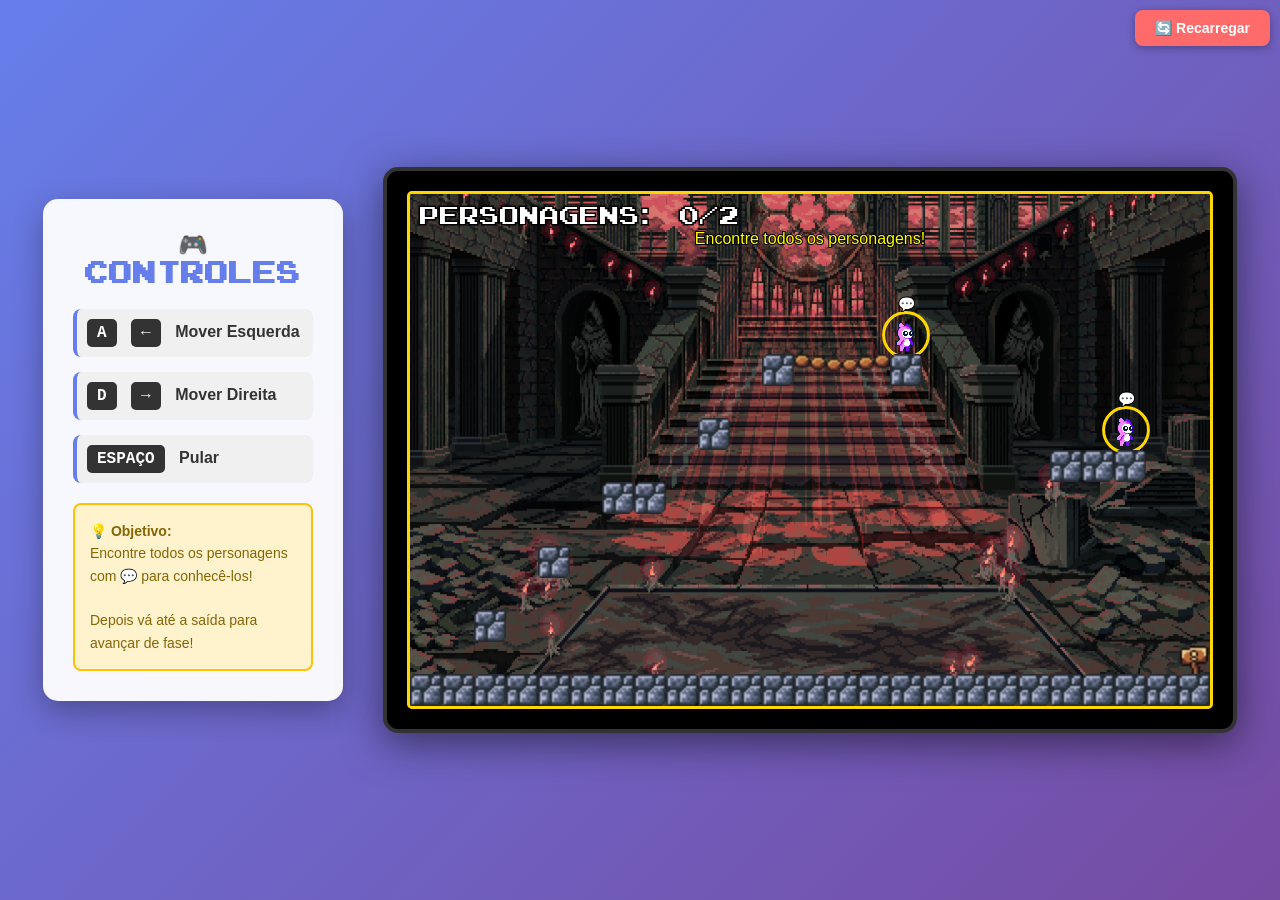
==== commit f209cd82: "wip" ====
--- a/index.html
+++ b/index.html
@@ -76,9 +76,9 @@
     <!-- ========== TELA DE FIM DE JOGO ========== -->
     <div id="telaFimDeJogo" class="tela-fim hidden">
         <div class="conteudo-fim">
-            <h1>🎉 PARABÉNS! 🎉</h1>
-            <h2>Você finalizou o jogo!</h2>
-            <p>Conheceu todos os personagens!</p>
+            <h1>🎉 PARABENS! 🎉</h1>
+            <h2>Voce finalizou o jogo!</h2>
+            <h2>Para conhecer mais sobre os personagens, adquira seus ingressos</h2>
             <button id="btnJogarNovamente" class="btn-grande">🔄 Jogar Novamente</button>
         </div>
     </div>
--- a/css/style.css
+++ b/css/style.css
@@ -16,6 +16,15 @@
     background: linear-gradient(135deg, #667eea 0%, #764ba2 100%);
     overflow: hidden;
     touch-action: manipulation;
+}
+
+:root {
+    --dialog-primary: #FF1493;
+    --dialog-secondary: #FF69B4;
+    --dialog-surface: #FFFFFF;
+    --dialog-panel: #FFF0F5;
+    --dialog-text: #333333;
+    --dialog-accent-text: #FFFFFF;
 }
 
 /* ========== LAYOUT DESKTOP ========== */
@@ -380,14 +389,14 @@
 }
 
 .dialog-container {
-    background: linear-gradient(135deg, #FFB6C1 0%, #FF69B4 100%);
+    background: linear-gradient(135deg, var(--dialog-panel) 0%, var(--dialog-secondary) 100%);
     border-radius: 20px;
     padding: 30px;
     max-width: 900px;
     width: 90%;
     position: relative;
     box-shadow: 0 10px 40px rgba(0, 0, 0, 0.5);
-    border: 4px solid #FF1493;
+    border: 4px solid var(--dialog-primary);
     animation: slideUp 0.4s ease-out;
 }
 
@@ -407,8 +416,8 @@
     position: absolute;
     top: 15px;
     right: 15px;
-    background: #FF1493;
-    color: white;
+    background: var(--dialog-primary);
+    color: var(--dialog-accent-text);
     border: none;
     border-radius: 50%;
     width: 40px;
@@ -420,7 +429,7 @@
 }
 
 .dialog-close:hover {
-    background: #C71585;
+    background: color-mix(in srgb, var(--dialog-primary) 80%, black);
     transform: rotate(90deg);
 }
 
@@ -441,11 +450,11 @@
 .personagem-frame {
     width: 250px;
     height: 250px;
-    background: white;
+    background: var(--dialog-surface);
     border-radius: 15px;
     padding: 10px;
     box-shadow: 0 5px 15px rgba(0, 0, 0, 0.3);
-    border: 3px solid #FF1493;
+    border: 3px solid var(--dialog-primary);
     overflow: hidden;
     display: flex;
     align-items: center;
@@ -462,7 +471,7 @@
 .personagem-nome {
     font-family: 'ArcadeFont', 'Arial Black', sans-serif;
     font-size: 24px;
-    color: white;
+    color: var(--dialog-accent-text);
     text-shadow: 3px 3px 0 #000, -1px -1px 0 #000, 1px -1px 0 #000, -1px 1px 0 #000;
     text-align: center;
     margin: 0;
@@ -476,11 +485,11 @@
 }
 
 .dialog-fala-container {
-    background: white;
+    background: var(--dialog-surface);
     border-radius: 15px;
     padding: 20px;
     box-shadow: 0 5px 15px rgba(0, 0, 0, 0.2);
-    border: 3px solid #FF1493;
+    border: 3px solid var(--dialog-primary);
 }
 
 .balao-fala {
@@ -489,7 +498,7 @@
     align-items: center;
     justify-content: center;
     padding: 15px;
-    background: #FFF0F5;
+    background: var(--dialog-panel);
     border-radius: 10px;
     margin-bottom: 15px;
 }
@@ -498,7 +507,7 @@
     font-family: Arial, sans-serif;
     font-size: 18px;
     line-height: 1.6;
-    color: #333;
+    color: var(--dialog-text);
     text-align: center;
     margin: 0;
 }
@@ -511,9 +520,9 @@
 }
 
 .btn-nav {
-    background: #FF69B4;
-    color: white;
-    border: 2px solid #FF1493;
+    background: var(--dialog-secondary);
+    color: var(--dialog-accent-text);
+    border: 2px solid var(--dialog-primary);
     padding: 10px 20px;
     border-radius: 10px;
     font-family: 'ArcadeFont', Arial, sans-serif;
@@ -535,7 +544,7 @@
 }
 
 .btn-nav:hover:not(:disabled) {
-    background: #FF1493;
+    background: var(--dialog-primary);
     transform: translateY(-2px);
     box-shadow: 0 4px 8px rgba(0, 0, 0, 0.3);
 }
@@ -550,19 +559,19 @@
 .indicador-fala {
     font-family: 'ArcadeFont', Arial, sans-serif;
     font-size: 16px;
-    color: white;
-    background: #FF1493;
+    color: var(--dialog-accent-text);
+    background: var(--dialog-primary);
     padding: 8px 16px;
     border-radius: 20px;
     font-weight: bold;
 }
 
 .atributos-container {
-    background: white;
+    background: var(--dialog-surface);
     border-radius: 15px;
     padding: 20px;
     box-shadow: 0 5px 15px rgba(0, 0, 0, 0.2);
-    border: 3px solid #FF1493;
+    border: 3px solid var(--dialog-primary);
     display: flex;
     flex-direction: column;
     align-items: center;
@@ -571,7 +580,7 @@
 .atributos-titulo {
     font-family: 'ArcadeFont', 'Arial Black', sans-serif;
     font-size: 20px;
-    color: #FF1493;
+    color: var(--dialog-primary);
     margin: 0 0 15px 0;
     text-transform: uppercase;
 }
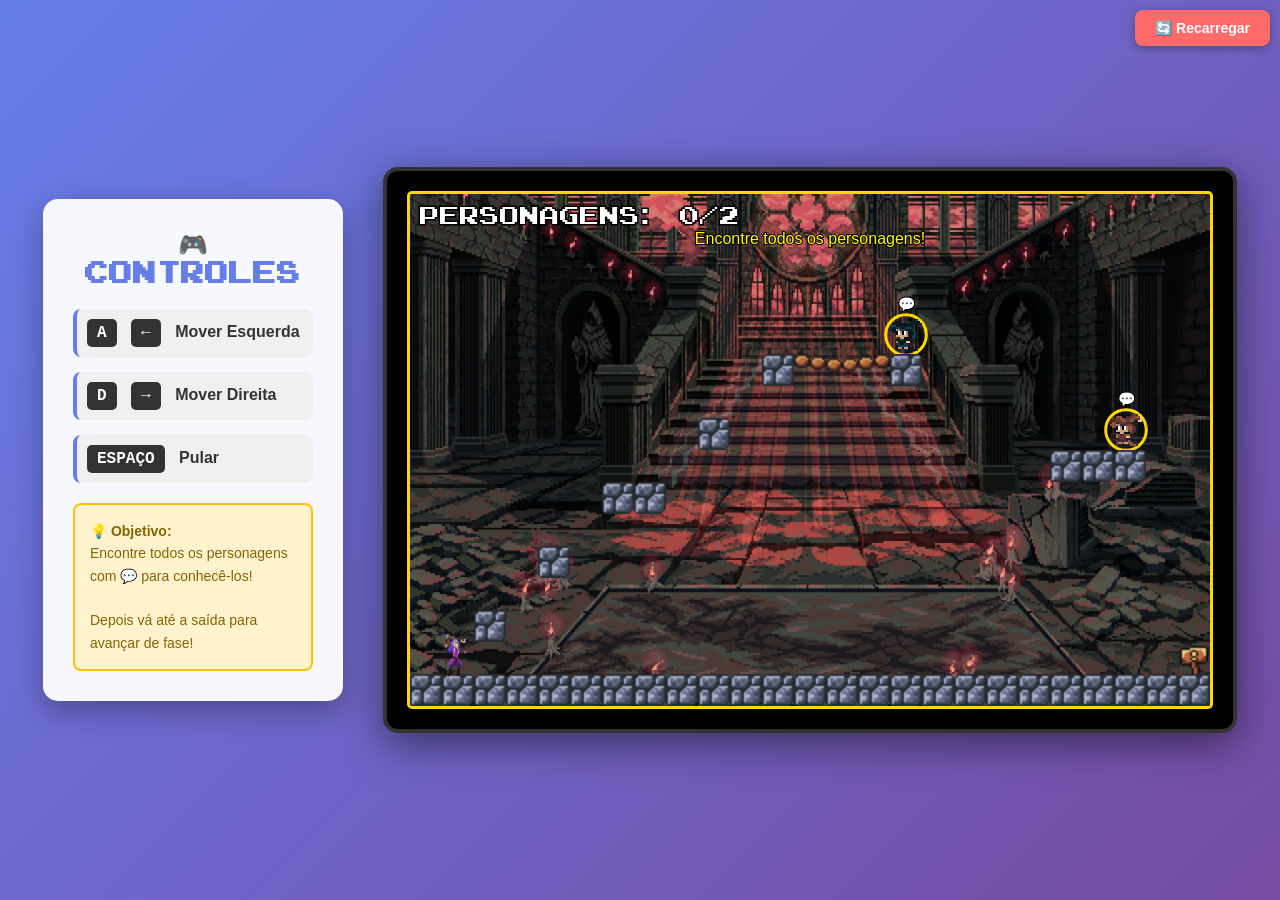
==== commit 62ae2881: "Adicionando Wizard como personagem principal" ====
--- a/index.html
+++ b/index.html
@@ -76,10 +76,25 @@
     <!-- ========== TELA DE FIM DE JOGO ========== -->
     <div id="telaFimDeJogo" class="tela-fim hidden">
         <div class="conteudo-fim">
-            <h1>🎉 PARABENS! 🎉</h1>
-            <h2>Voce finalizou o jogo!</h2>
-            <h2>Para conhecer mais sobre os personagens, adquira seus ingressos</h2>
-            <button id="btnJogarNovamente" class="btn-grande">🔄 Jogar Novamente</button>
+            <span class="fim-badge">✨ Jornada Concluída ✨</span>
+            <h1>Parabéns!</h1>
+            <h2>Você finalizou o jogo</h2>
+            <p class="fim-texto">
+                Se quiser saber mais sobre como essa história irá se desenrolar,
+                garanta seu ingresso.
+            </p>
+
+            <div class="fim-acoes">
+                <a
+                    class="btn-cta-ingresso"
+                    href="https://www.sympla.com.br/evento/vi-mostra-cenica-gayrotas-magicas/3299024"
+                    target="_blank"
+                    rel="noopener noreferrer"
+                >
+                    🎟️ Garantir ingresso
+                </a>
+                <button id="btnJogarNovamente" class="btn-grande">🔄 Jogar Novamente</button>
+            </div>
         </div>
     </div>
 
--- a/css/style.css
+++ b/css/style.css
@@ -282,11 +282,16 @@
     left: 0;
     width: 100%;
     height: 100%;
-    background: rgba(0, 0, 0, 0.9);
+    background:
+        radial-gradient(circle at 20% 20%, rgba(255, 105, 180, 0.25), transparent 35%),
+        radial-gradient(circle at 80% 30%, rgba(102, 126, 234, 0.35), transparent 40%),
+        rgba(10, 7, 24, 0.88);
+    backdrop-filter: blur(6px);
     display: flex;
     align-items: center;
     justify-content: center;
     z-index: 2000;
+    padding: 24px;
 }
 
 .tela-fim.hidden {
@@ -294,12 +299,28 @@
 }
 
 .conteudo-fim {
-    background: linear-gradient(135deg, #667eea 0%, #764ba2 100%);
-    padding: 40px;
-    border-radius: 20px;
+    background: linear-gradient(145deg, rgba(28, 18, 61, 0.98), rgba(102, 59, 148, 0.98));
+    width: min(760px, 95vw);
+    padding: 42px 34px;
+    border-radius: 24px;
     text-align: center;
-    box-shadow: 0 10px 40px rgba(0, 0, 0, 0.5);
+    box-shadow:
+        0 18px 50px rgba(0, 0, 0, 0.6),
+        inset 0 0 0 1px rgba(255, 255, 255, 0.18);
+    border: 2px solid rgba(255, 255, 255, 0.2);
     animation: slideIn 0.5s ease-out;
+}
+
+.fim-badge {
+    display: inline-block;
+    font-family: 'ArcadeFont', sans-serif;
+    color: #ffe68a;
+    background: rgba(255, 214, 102, 0.15);
+    border: 1px solid rgba(255, 214, 102, 0.45);
+    border-radius: 999px;
+    padding: 8px 14px;
+    margin-bottom: 18px;
+    letter-spacing: 0.8px;
 }
 
 @keyframes slideIn {
@@ -316,45 +337,73 @@
 
 .conteudo-fim h1 {
     font-family: 'ArcadeFont', sans-serif;
-    font-size: 48px;
+    font-size: clamp(36px, 5vw, 54px);
     color: #FFD700;
-    margin: 0 0 15px 0;
-    text-shadow: 3px 3px 0px rgba(0, 0, 0, 0.3);
+    margin: 0 0 12px 0;
+    text-shadow: 0 4px 20px rgba(255, 215, 0, 0.45);
 }
 
 .conteudo-fim h2 {
+    font-family: Arial, sans-serif;
+    font-size: clamp(22px, 3vw, 30px);
+    color: #f5f0ff;
+    margin: 0 0 14px 0;
+}
+
+.fim-texto {
+    color: #ffffff;
+    font-size: clamp(17px, 2.3vw, 21px);
+    line-height: 1.55;
+    margin: 8px auto 28px auto;
+    max-width: 640px;
+}
+
+.fim-acoes {
+    display: flex;
+    flex-wrap: wrap;
+    justify-content: center;
+    gap: 14px;
+}
+
+.btn-cta-ingresso {
     font-family: 'ArcadeFont', sans-serif;
-    font-size: 28px;
-    color: white;
-    margin: 0 0 10px 0;
-}
-
-.conteudo-fim p {
-    color: white;
     font-size: 18px;
-    margin: 10px 0 20px 0;
+    text-decoration: none;
+    padding: 14px 30px;
+    border-radius: 12px;
+    border: 2px solid #ffd24a;
+    color: #2a1345;
+    background: linear-gradient(180deg, #ffe58a, #ffc646);
+    box-shadow: 0 8px 20px rgba(255, 198, 70, 0.35);
+    transition: transform 0.2s ease, box-shadow 0.2s ease, filter 0.2s ease;
+}
+
+.btn-cta-ingresso:hover {
+    transform: translateY(-2px);
+    box-shadow: 0 10px 24px rgba(255, 198, 70, 0.5);
+    filter: brightness(1.04);
 }
 
 .btn-grande {
     font-family: 'ArcadeFont', sans-serif;
-    font-size: 20px;
-    padding: 15px 40px;
-    margin-top: 30px;
-    background: #FFD700;
-    border: 3px solid #FFA500;
-    border-radius: 10px;
+    font-size: 18px;
+    padding: 14px 30px;
+    background: transparent;
+    border: 2px solid rgba(255, 255, 255, 0.55);
+    color: #fff;
+    border-radius: 12px;
     cursor: pointer;
     transition: all 0.3s;
-    box-shadow: 0 4px 8px rgba(0, 0, 0, 0.3);
+    box-shadow: 0 6px 16px rgba(0, 0, 0, 0.3);
 }
 
 .btn-grande:hover {
-    background: #FFA500;
-    transform: scale(1.05);
+    background: rgba(255, 255, 255, 0.12);
+    transform: translateY(-2px);
 }
 
 .btn-grande:active {
-    transform: scale(0.95);
+    transform: translateY(0);
 }
 
 /* ========== DIALOG ========== */
@@ -702,6 +751,20 @@
         overflow-y: auto;
     }
 
+    .conteudo-fim {
+        width: 100%;
+        padding: 28px 20px;
+    }
+
+    .fim-acoes {
+        flex-direction: column;
+    }
+
+    .btn-cta-ingresso,
+    .btn-grande {
+        width: 100%;
+    }
+
     .game-buttons {
         margin-left: 0;
         gap: 5vh;
